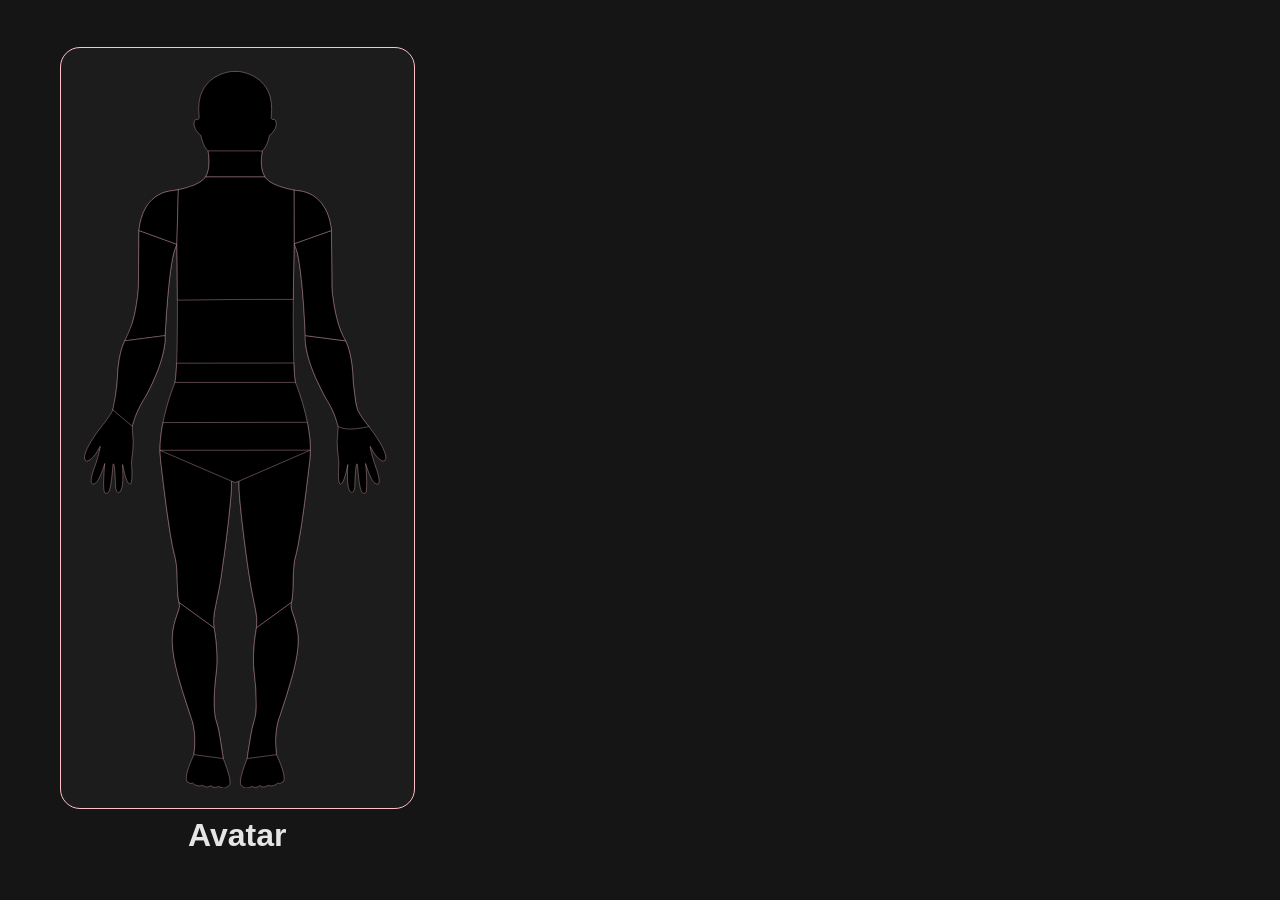
==== home.html @ f7e28643 "Initial commit: basic layout and avatar" ====
<!DOCTYPE html>
<html lang="en">
<head>
	<meta charset="UTF-8">
	<meta name="viewport" content="width=device-width, initial-scale=1.0">
	<title>Document</title>
	<script src="js/home.js" defer></script>
	<link rel="stylesheet" href="css/home.css">
</head>
<body>
<div id="avatar">
<?xml version="1.0" encoding="UTF-8" standalone="no"?>

<svg
   fill="#000000"
   version="1.1"
   id="Capa_1"
   viewBox="-1 -1 90 207.326"
   xml:space="preserve"
   xmlns="http://www.w3.org/2000/svg"
   xmlns:svg="http://www.w3.org/2000/svg"><defs
   id="defs2" />
<g
   id="g2" class="body-part"
   transform="translate(-59.767627)">
	<path
   d="m 104.265,117.959 c -0.304,3.58 2.126,22.529 3.38,29.959 0.597,3.52 2.234,9.255 1.645,12.3 -0.841,4.244 -1.084,9.736 -0.621,12.934 0.292,1.942 1.211,10.899 -0.104,14.175 -0.688,1.718 -1.949,10.522 -1.949,10.522 -3.285,8.294 -1.431,7.886 -1.431,7.886 1.017,1.248 2.759,0.098 2.759,0.098 1.327,0.846 2.246,-0.201 2.246,-0.201 1.139,0.943 2.467,-0.116 2.467,-0.116 1.431,0.743 2.758,-0.627 2.758,-0.627 0.822,0.414 1.023,-0.109 1.023,-0.109 2.466,-0.158 -1.376,-8.05 -1.376,-8.05 -0.92,-7.088 0.913,-11.033 0.913,-11.033 6.004,-17.805 6.309,-22.53 3.909,-29.24 -0.676,-1.937 -0.847,-2.704 -0.536,-3.545 0.719,-1.941 0.195,-9.748 1.072,-12.848 1.692,-5.979 3.361,-21.142 4.231,-28.217 1.169,-9.53 -4.141,-22.308 -4.141,-22.308 -1.163,-5.2 -0.36933,-39.948744 -0.36933,-39.948744 2.381,3.705 3.20133,26.466744 3.20133,26.466744 -0.378,6.859 5.541,17.342 5.541,17.342 2.844,4.332 3.921,8.442 3.921,8.747 0,1.248 -0.273,4.269 -0.273,4.269 l 0.109,2.631 c 0.049,0.67 0.426,2.977 0.365,4.092 -0.444,6.862 0.646,5.571 0.646,5.571 0.92,0 1.931,-5.522 1.931,-5.522 0,1.424 -0.348,5.687 0.42,7.295 0.919,1.918 1.595,-0.329 1.607,-0.78 0.243,-8.737 0.768,-6.448 0.768,-6.448 0.511,7.088 1.139,8.689 2.265,8.135 0.853,-0.407 0.073,-8.506 0.073,-8.506 1.461,4.811 2.569,5.577 2.569,5.577 2.411,1.693 0.92,-2.983 0.585,-3.909 -1.784,-4.92 -1.839,-6.625 -1.839,-6.625 2.229,4.421 3.909,4.257 3.909,4.257 2.174,-0.694 -1.9,-6.954 -4.287,-9.953 -1.218,-1.528 -2.789,-3.574 -3.245,-4.789 -0.743,-2.058 -1.304,-8.674 -1.304,-8.674 -0.225,-7.807 -2.155,-11.198 -2.155,-11.198 -3.3,-5.282 -3.921,-15.135 -3.921,-15.135 l -0.146,-16.635 c -1.157,-11.347 -9.518,-11.429 -9.518,-11.429 -8.451,-1.258 -9.627,-3.988 -9.627,-3.988 -1.79,-2.576 -0.767,-7.514 -0.767,-7.514 1.485,-1.208 2.058,-4.415 2.058,-4.415 2.466,-1.891 2.345,-4.658 1.206,-4.628 -0.914,0.024 -0.707,-0.733 -0.707,-0.733 C 115.068,0.636 104.01,0 104.01,0 h -1.688 c 0,0 -11.063,0.636 -9.523,13.089 0,0 0.207,0.758 -0.715,0.733 -1.136,-0.03 -1.242,2.737 1.215,4.628 0,0 0.572,3.206 2.058,4.415 0,0 1.023,4.938 -0.767,7.514 0,0 -1.172,2.73 -9.627,3.988 0,0 -8.375,0.082 -9.514,11.429 l -0.158,16.635 c 0,0 -0.609,9.853 -3.922,15.135 0,0 -1.921,3.392 -2.143,11.198 0,0 -0.563,6.616 -1.303,8.674 -0.451,1.209 -2.021,3.255 -3.249,4.789 -2.408,2.993 -6.455,9.24 -4.29,9.953 0,0 1.689,0.164 3.909,-4.257 0,0 -0.046,1.693 -1.827,6.625 -0.35,0.914 -1.839,5.59 0.573,3.909 0,0 1.117,-0.767 2.569,-5.577 0,0 -0.779,8.099 0.088,8.506 1.133,0.555 1.751,-1.047 2.262,-8.135 0,0 0.524,-2.289 0.767,6.448 0.012,0.451 0.673,2.698 1.596,0.78 0.779,-1.608 0.429,-5.864 0.429,-7.295 0,0 0.999,5.522 1.933,5.522 0,0 1.099,1.291 0.648,-5.571 -0.073,-1.121 0.32,-3.422 0.369,-4.092 l 0.106,-2.631 c 0,0 -0.274,-3.014 -0.274,-4.269 0,-0.311 1.078,-4.415 3.921,-8.747 0,0 5.913,-10.488 5.532,-17.342 0,0 1.011601,-22.579477 3.392601,-26.284477 0,0 0.596399,34.565477 -0.548601,39.766477 0,0 -5.319,12.778 -4.146,22.308 0.864,7.094 2.53,22.237 4.226,28.217 0.886,3.094 0.362,10.899 1.072,12.848 0.32,0.847 0.152,1.627 -0.536,3.545 -2.387,6.71 -2.083,11.436 3.921,29.24 0,0 1.848,3.945 0.914,11.033 0,0 -3.836,7.892 -1.379,8.05 0,0 0.192,0.523 1.023,0.109 0,0 1.327,1.37 2.761,0.627 0,0 1.328,1.06 2.463,0.116 0,0 0.91,1.047 2.237,0.201 0,0 1.742,1.175 2.777,-0.098 0,0 1.839,0.408 -1.435,-7.886 0,0 -1.254,-8.793 -1.945,-10.522 -1.318,-3.275 -0.387,-12.251 -0.106,-14.175 0.453,-3.216 0.21,-8.695 -0.618,-12.934 -0.606,-3.038 1.035,-8.774 1.641,-12.3 1.245,-7.423 3.685,-26.373 3.38,-29.959 l 1.008,0.354 c 0.722,0.002 1.178,-0.351 1.178,-0.351 z"
   id="path1" />
</g>
<g
   id="right-forearm" class="body-part"
   transform="translate(-59.767627)"><path

     d="M 123.342,76.056999 134.948,77.569 c 0,0 0.66853,1.589014 0.91888,2.412224 0.2865,0.942062 0.49012,1.909238 0.66339,2.878537 0.19966,1.116906 0.32849,2.246425 0.43205,3.3763 0.0771,0.841422 0.0722,1.688768 0.14068,2.53094 0.10971,1.349822 0.23517,2.699915 0.43256,4.039726 0.22909,1.555047 0.33326,3.157446 0.87144,4.634273 0.24278,0.666209 0.65659,1.259517 1.0441,1.853331 0.66838,1.024229 2.2009,2.935669 2.2009,2.935669 v 0 c 0,0 -6.48105,1.6758 -8.848,-0.084 0,0 -0.53363,-1.89998 -0.87845,-2.823289 -0.32066,-0.858611 -0.69281,-1.699121 -1.10408,-2.518201 -0.58612,-1.167302 -1.32683,-2.251374 -1.93847,-3.405509 -0.47337,-0.893226 -0.89793,-1.811507 -1.33867,-2.721275 -0.43958,-0.907365 -0.90248,-1.804424 -1.30228,-2.730002 -0.46971,-1.087426 -0.89737,-2.193771 -1.28632,-3.312629 -0.31954,-0.919187 -0.62458,-1.845696 -0.85924,-2.790125 -0.2959,-1.190896 -0.55548,-2.396429 -0.6892,-3.616227 -0.0789,-0.719929 -0.0653,-2.171744 -0.0653,-2.171744 z"
     id="path4" /></g><g
   id="right-bicep" class="body-part"
   transform="translate(-59.767627)"><path

     d="M 123.342,76.056999 134.948,77.569 c 0,0 -0.84567,-1.532147 -1.18767,-2.335912 -0.41079,-0.965428 -0.73177,-1.968241 -1.0325,-2.973411 -0.24358,-0.814174 -0.62381,-2.471999 -0.62381,-2.471999 v 0 c 0,0 -0.43182,-2.120985 -0.59322,-3.190654 -0.20844,-1.381377 -0.39692,-2.768714 -0.4838,-4.163024 -0.0511,-0.819456 -0.0144,-1.642027 -0.0216,-2.46304 -0.01,-1.124958 -0.0197,-2.249916 -0.0296,-3.374874 -0.007,-0.826528 -0.0145,-1.653057 -0.0218,-2.479585 -0.0122,-1.392213 -0.0245,-2.784426 -0.0367,-4.176639 C 130.90519,48.559575 130.881,45.799 130.881,45.799 l -10.74033,3.791256 c 0,0 0.61489,1.484465 0.835,2.255287 0.24595,0.861293 0.38099,1.750892 0.53837,2.632679 0.11866,0.664832 0.21422,1.333702 0.3058,2.002801 0.15251,1.114255 0.28361,2.231453 0.40568,3.349452 0.10635,0.97404 0.19725,1.949749 0.28461,2.925675 0.0878,0.980887 0.16613,1.962624 0.24075,2.944602 0.0665,0.87486 0.12663,1.750202 0.18439,2.625681 0.0483,0.732416 0.0932,1.465061 0.13567,2.197842 0.0492,0.848699 0.0958,1.697553 0.13776,2.54664 0.0491,0.995141 0.1333,2.986084 0.1333,2.986084 z"
     id="path5" /></g><g
   id="left-bicep" class="body-part"
   transform="translate(-59.767627)"><path

     d="M 86.377601,49.769522 75.449,45.796 c 0,0 -0.02627,2.765398 -0.0394,4.148097 -0.0132,1.389801 -0.0264,2.779601 -0.0396,4.169402 -0.01332,1.402108 -0.02663,2.804216 -0.03995,4.206324 -0.01302,1.370393 0.05372,2.743867 -0.03905,4.111178 -0.122312,1.802719 -0.365979,3.59846 -0.681144,5.377624 -0.266892,1.506653 -0.554193,3.018323 -1.02259,4.474976 C 73.002652,74.101674 71.368998,77.566 71.368998,77.566 L 82.985,76.054 c 0,0 0.229313,-4.204396 0.372052,-6.304812 0.09724,-1.430887 0.208694,-2.86084 0.329956,-4.289892 0.09545,-1.124882 0.197261,-2.249303 0.312966,-3.372282 0.125694,-1.219931 0.255242,-2.439733 0.41414,-3.655785 0.160813,-1.230713 0.325414,-2.461847 0.545606,-3.683334 0.173139,-0.960469 0.332643,-1.927834 0.609312,-2.863746 0.213933,-0.723689 0.808569,-2.114627 0.808569,-2.114627 z"
     id="path6" /></g><g
   id="left-forearm" class="body-part"
   transform="translate(-59.767627)"><path

     d="m 71.368999,77.566 11.616002,-1.512 c 0,0 0.02001,1.404611 -0.05729,2.100891 -0.152814,1.376527 -0.447864,2.737766 -0.800447,4.077118 -0.338814,1.287047 -0.790252,2.543405 -1.259594,3.788798 -0.46447,1.232465 -0.997189,2.438702 -1.538132,3.63957 -0.261074,0.579571 -0.539199,1.151467 -0.823669,1.71992 -0.339237,0.677893 -0.689663,1.350344 -1.052871,2.015702 -0.620618,1.136905 -1.389497,2.196204 -1.924029,3.376033 -0.423391,0.934516 -0.785163,1.593587 -1.178558,2.7027 -0.393395,1.109118 -0.818414,2.668268 -0.818414,2.668268 l -5.609001,-4.705 c 0,0 0.646863,-3.12273 0.87809,-4.699464 0.193327,-1.318294 0.31419,-2.646749 0.42491,-3.974535 0.08222,-0.985942 0.08568,-1.97769 0.177639,-2.962772 0.07913,-0.847647 0.187181,-1.693015 0.321639,-2.533662 0.09799,-0.612666 0.216272,-1.222389 0.353241,-1.827535 0.119231,-0.526778 0.242783,-1.053859 0.407532,-1.568222 0.25105,-0.783803 0.882952,-2.30581 0.882952,-2.30581 z"
     id="path7" /></g><g
   id="neck" class="body-part"
   transform="translate(-59.767627)"><path

     d="M 95.356999,22.865 110.969,22.868 c -0.18307,0.998738 -0.27978,1.979554 -0.29013,2.942448 -0.0225,1.340592 0.14362,3.121117 1.05713,4.571553 L 94.59,30.379 c 0,0 0.05693,-0.08294 0.140149,-0.21571 0.08322,-0.132773 0.192724,-0.315381 0.276097,-0.528545 0.09807,-0.250728 0.19171,-0.472889 0.267017,-0.723072 0.07531,-0.250184 0.132276,-0.52839 0.193809,-0.804499 0.05484,-0.24609 0.08385,-0.518489 0.120726,-0.85486 0.03688,-0.33637 0.05284,-0.736436 0.05906,-1.095231 0.0098,-0.566564 -0.01839,-1.394974 -0.108157,-2.076561 C 95.448277,23.393936 95.37612,22.854974 95.356999,22.865 Z"
     id="path8" /></g><g
   id="left-thigh" class="body-part"
   transform="translate(-59.767627)"><path

     d="m 102.079,117.956 -20.564495,-8.87014 0.168496,2.75814 0.856316,7.13709 0.887583,6.96715 1.045106,7.09202 c 0.372946,2.42081 0.851944,4.76106 1.436995,7.02074 0.41129,1.92933 0.589956,4.07066 0.535999,6.424 0.05799,1.12088 0.09584,2.16642 0.151832,3.21809 0.05087,0.95541 0.144909,2.0194 0.384167,3.20591 l 10.077,7.306 c -0.197588,-1.88987 -0.104184,-3.71754 0.280208,-5.48301 l 1.00426,-4.97677 c 0.35848,-1.51221 0.644289,-3.38452 0.915863,-5.407 l 0.734738,-5.1843 0.676612,-5.20103 0.62427,-5.27287 0.54549,-5.40799 c 0.17877,-1.6642 0.25863,-3.43954 0.23956,-5.32603 z"
     id="path9" /></g><g
   id="right-thigh" class="body-part"
   transform="translate(-59.767627)"><path

     d="m 104.265,117.959 20.55392,-8.91808 c -0.0517,1.84414 -0.22389,3.74144 -0.51661,5.69191 l -0.64297,5.31156 -0.70031,5.46737 -0.78176,5.49356 -0.94381,5.47187 c -0.21506,0.97868 -0.44126,2.18911 -0.67381,3.07258 -0.214,0.81302 -0.35657,1.28978 -0.46037,2.29024 l -0.20067,2.8033 -0.0844,2.68116 c 0.0144,0.92032 -0.0169,1.84142 -0.0946,2.77268 -0.0388,0.46562 -0.0429,0.94835 -0.10482,1.41788 -0.0619,0.46953 -0.18182,0.92588 -0.26674,1.39697 l -10.058,7.306 c 0.19168,-1.87473 0.0926,-3.71436 -0.29727,-5.51891 l -1.06079,-5.26453 -0.86833,-5.21574 -0.72067,-5.08725 -0.66939,-5.14903 -0.64947,-5.50734 -0.52503,-5.24711 c -0.17668,-1.66289 -0.25469,-3.41925 -0.23405,-5.26909 z"
     id="path10" /></g><g
   id="left-calf" class="body-part"
   transform="translate(-59.767627)"><path

     d="m 86.980999,152.909 10.077,7.306 c 0.210361,1.09559 0.377171,2.18802 0.500431,3.27727 0.127093,1.11973 0.217079,2.18527 0.269958,3.1966 0.06245,1.18022 0.08483,2.27655 0.06711,3.289 -0.01105,1.0723 -0.08422,2.12934 -0.2195,3.17113 -0.269444,2.09133 -0.44576,4.13485 -0.528946,6.13054 -0.119094,2.04729 -0.06199,4.09526 0.171305,6.14392 0.154318,0.85996 0.193326,1.02963 0.354767,1.60211 0.154007,0.54611 0.35606,1.13948 0.477457,1.61073 0.271368,1.05343 0.447114,2.11107 0.616819,3.15118 L 99.726999,197.846 91.28,196.727 c 0.244359,-1.72972 0.315616,-3.56977 0.213772,-5.52014 -0.07779,-1.84225 -0.453711,-3.67987 -1.127771,-5.51286 l -2.325255,-7.17351 c -0.718159,-2.40771 -1.476268,-4.83316 -1.968379,-7.16431 -0.365414,-1.52008 -0.652737,-3.13832 -0.861968,-4.85472 -0.06843,-0.8772 -0.156202,-1.79297 -0.157363,-2.6522 -0.0012,-0.85924 0.08429,-1.66196 0.154063,-2.50549 0.183851,-1.38476 0.516222,-2.78189 0.997113,-4.19138 0.244041,-0.69269 0.574876,-1.68778 0.76891,-2.32824 0.194509,-0.64204 0.264731,-0.91909 0.0079,-1.91515 z"
     id="path11" /></g><g
   id="right-calf" class="body-part"
   transform="translate(-59.767627)"><path

     d="m 106.616,197.849 8.446,-1.119 c -0.25982,-2.0782 -0.32521,-3.97695 -0.19615,-5.69624 0.15713,-2.12231 0.52685,-3.90123 1.10915,-5.33676 l 1.92337,-5.88017 1.77098,-6.04777 c 0.56431,-2.12599 0.97757,-4.00838 1.23977,-5.64716 0.32992,-1.97138 0.44087,-3.84626 0.33287,-5.62463 -0.0827,-0.76347 -0.1035,-1.07812 -0.35274,-2.31788 -0.15267,-0.75936 -0.35054,-1.60671 -0.59425,-2.47476 -0.411,-1.24763 -0.78702,-2.14015 -0.94485,-2.93892 -0.15783,-0.79877 -0.15171,-0.99716 -0.002,-1.85371 l -10.058,7.306 -0.55907,3.74011 -0.27979,4.21663 0.0148,2.60074 0.20305,2.37652 0.46038,4.75737 0.11271,4.68642 c 0.0263,1.53341 -0.19938,3.11048 -0.67709,4.73121 -0.34017,1.10103 -0.63294,2.38717 -0.87832,3.85842 l -0.5858,3.47364 z"
     id="path12" /></g><g
   id="left-shoulder" class="body-part"
   transform="translate(-59.767627)"><path

     d="m 75.449,45.796 10.928601,3.973522 0.420725,-15.719163 -2.729131,0.418369 c -1.130214,0.251849 -1.933507,0.513085 -2.40988,0.783707 -0.953465,0.469072 -1.77363,1.037279 -2.460496,1.704619 -0.536389,0.481051 -1.105722,1.19478 -1.707999,2.141187 l -0.757088,1.466521 -0.634018,1.765658 -0.413867,1.770614 z"
     id="path13" /></g><g
   id="right-shoulder" class="body-part"
   transform="translate(-59.767627)"><path

     d="m 120.10176,34.162213 0.0389,15.428043 L 130.881,45.799 c -0.0731,-0.743161 -0.19102,-1.499293 -0.35365,-2.268395 -0.14004,-0.676868 -0.34534,-1.39582 -0.61589,-2.156859 -0.17734,-0.512857 -0.4444,-1.1084 -0.80119,-1.786629 -0.45794,-0.802678 -0.85941,-1.398091 -1.20441,-1.786239 -0.35459,-0.426835 -0.73879,-0.818648 -1.15258,-1.175437 -0.48491,-0.408351 -0.93169,-0.730581 -1.34034,-0.966686 -0.41204,-0.243725 -0.81698,-0.447675 -1.21482,-0.611852 -0.44925,-0.187612 -0.91068,-0.339842 -1.38429,-0.456696 -0.40263,-0.09932 -0.79739,-0.167265 -1.18429,-0.203833 -0.52633,-0.05259 -1.03558,-0.127314 -1.52778,-0.224161 z"
     id="path14" /></g><g
   id="chest" class="body-part"
   transform="translate(-59.767627)"><path

     d="m 86.798326,34.050359 2.044614,-0.47756 2.564061,-0.879196 1.560783,-0.805244 c 0.828889,-0.530885 1.369628,-1.034005 1.622216,-1.50936 l 17.146,0.003 c 0.46555,0.668928 1.01882,1.179538 1.65981,1.531827 0.82729,0.478562 1.53081,0.818818 2.11057,1.020765 0.73108,0.281035 1.54631,0.535816 2.44567,0.764344 0.64465,0.164665 1.36122,0.31909 2.14971,0.463276 l 0.0389,15.428042 c -0.0198,0.918665 -0.0805,4.05803 -0.14695,8.107777 -0.066,4.027812 -0.0911,7.932602 -0.0911,7.932602 l -16.74023,0.02191 -16.632724,0.20153 c -0.0071,-1.989915 -0.04638,-6.332213 -0.06507,-9.544516 -0.01869,-3.212303 -0.08698,-6.117716 -0.08698,-6.540024 z"
     id="path20" /></g><g
   id="hip" class="body-part"
   transform="translate(-59.767627)"><path

     d="m 81.514505,109.08586 43.304415,-0.0449 c 10e-4,-0.68308 -0.0181,-1.34243 -0.0576,-1.97805 -0.0356,-0.60851 -0.0936,-1.27114 -0.17415,-1.98789 -0.0754,-0.70151 -0.17821,-1.40968 -0.30829,-2.1245 -0.0868,-0.61995 -0.19978,-1.26451 -0.33888,-1.93366 l -41.563456,0.0829 c -0.559497,2.68708 -0.846844,5.34911 -0.862039,7.9861 z"
     id="path21" /></g><g
   id="waist" class="body-part"
   transform="translate(-59.767627)"><path

     d="M 120.51,89.539 85.829,89.536 c 0.161671,-0.905781 0.242918,-1.831273 0.321648,-2.751235 0.07912,-0.92456 0.151257,-2.779705 0.151257,-2.779705 l 33.743185,-0.05617 c 0.0172,0.930663 0.0914,1.859993 0.14201,2.793522 0.0464,0.855253 0.13509,1.740889 0.3229,2.796588 z"
     id="path22" /></g></svg>

      <h1>Avatar</h1>
     </div>
</body>
</html>
---- css/home.css ----
body {
  display: flex;
  justify-content: flex-start;
  align-items: center;
  height: 100vh;

  margin: 0;
  
  
  background-color: rgb(21, 21, 21);
}

body {
  font-family: 'Inter', system-ui, sans-serif;
}

h1, h2 {
  font-family: 'Poppins', sans-serif;
}

.body-part path {
  stroke: pink;
  stroke-width: 0.1px;
  transition: fill 100ms ease;   
}

#left-bicep path:hover {
  fill: #1a1a1a ;
}

#right-bicep path:hover {
  fill: #1a1a1a ;
}

#left-thigh path:hover {
  fill: #1a1a1a ;
}

#right-thigh path:hover {
  fill: #1a1a1a ;
}

#chest path:hover {
  fill: #1a1a1a ;
}

#hip path:hover {
  fill: #1a1a1a ;
}

#waist path:hover {
  fill: #1a1a1a ;
}

#neck path:hover {
  fill: #1a1a1a ;
}

#left-forearm path:hover {
  fill: #1a1a1a ;
}

#right-forearm path:hover {
  fill: #1a1a1a ;
}

#left-calf path:hover {
  fill: #1a1a1a ;
}

#right-calf path:hover {
  fill: #1a1a1a ;
}

#left-shoulder path:hover {
  fill: #1a1a1a ;
}

#right-shoulder path:hover {
  
  fill: #1a1a1a ;
}

#avatar {
  padding-left: 60px;
  gap: 8px;

  display: flex;
  justify-content: center;
  align-items: center;
  flex-direction: column;
  height: 100vh;
}

#avatar svg {
  height: 80vh;
  display: block;

  width: auto;
  padding: 20px;
  border: 1px groove pink;
  background-color: rgb(28,28,28);
  border-radius: 20px;
}

#avatar h1 {
  padding: 0;
  border:0;
  margin: 0;

  color: rgb(229,229,229);
}
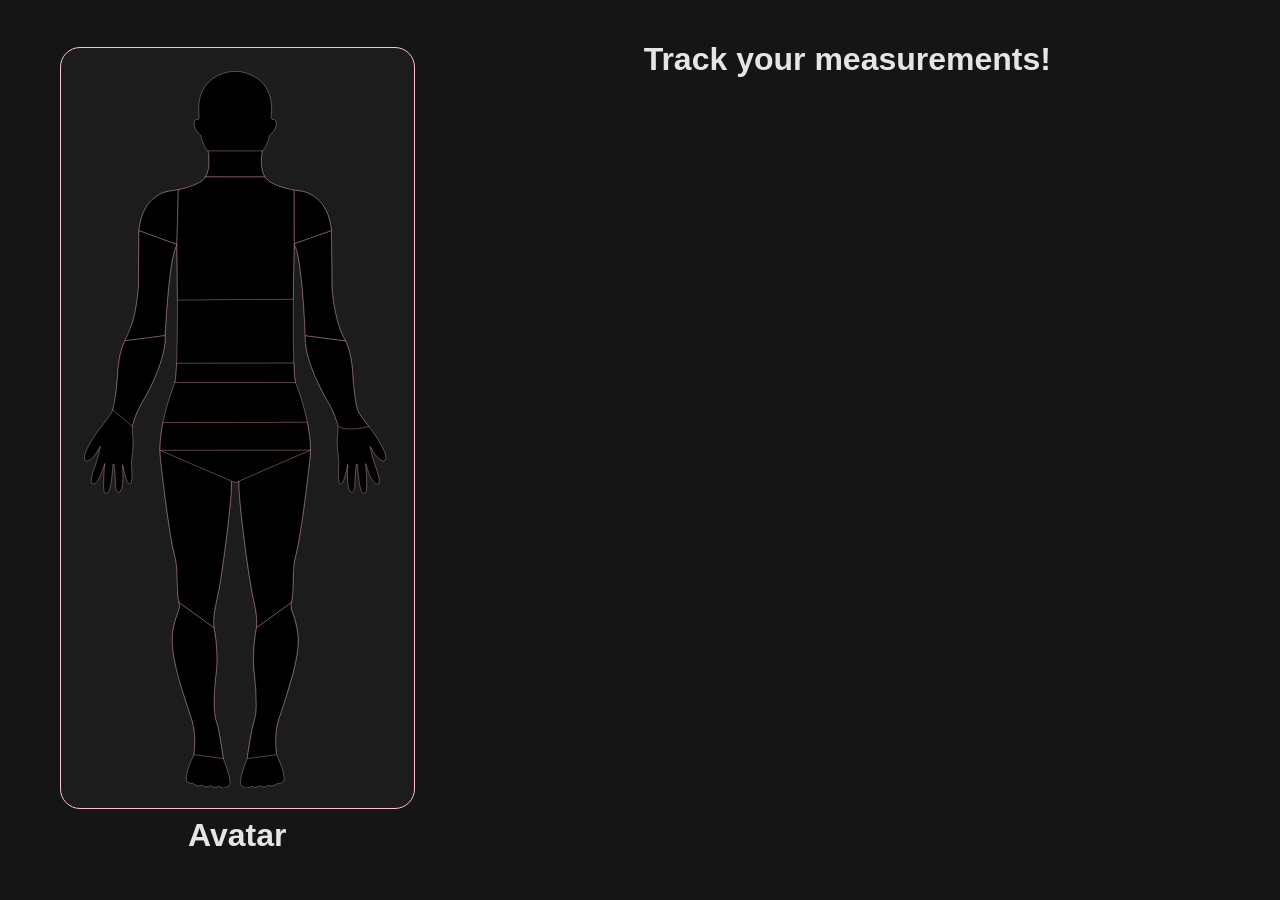
==== commit a028704f: "feat: add show body part name on hover with fade animation" ====
--- a/home.html
+++ b/home.html
@@ -21,79 +21,79 @@
    xmlns:svg="http://www.w3.org/2000/svg"><defs
    id="defs2" />
 <g
-   id="g2" class="body-part"
+   id="g2"
    transform="translate(-59.767627)">
 	<path
    d="m 104.265,117.959 c -0.304,3.58 2.126,22.529 3.38,29.959 0.597,3.52 2.234,9.255 1.645,12.3 -0.841,4.244 -1.084,9.736 -0.621,12.934 0.292,1.942 1.211,10.899 -0.104,14.175 -0.688,1.718 -1.949,10.522 -1.949,10.522 -3.285,8.294 -1.431,7.886 -1.431,7.886 1.017,1.248 2.759,0.098 2.759,0.098 1.327,0.846 2.246,-0.201 2.246,-0.201 1.139,0.943 2.467,-0.116 2.467,-0.116 1.431,0.743 2.758,-0.627 2.758,-0.627 0.822,0.414 1.023,-0.109 1.023,-0.109 2.466,-0.158 -1.376,-8.05 -1.376,-8.05 -0.92,-7.088 0.913,-11.033 0.913,-11.033 6.004,-17.805 6.309,-22.53 3.909,-29.24 -0.676,-1.937 -0.847,-2.704 -0.536,-3.545 0.719,-1.941 0.195,-9.748 1.072,-12.848 1.692,-5.979 3.361,-21.142 4.231,-28.217 1.169,-9.53 -4.141,-22.308 -4.141,-22.308 -1.163,-5.2 -0.36933,-39.948744 -0.36933,-39.948744 2.381,3.705 3.20133,26.466744 3.20133,26.466744 -0.378,6.859 5.541,17.342 5.541,17.342 2.844,4.332 3.921,8.442 3.921,8.747 0,1.248 -0.273,4.269 -0.273,4.269 l 0.109,2.631 c 0.049,0.67 0.426,2.977 0.365,4.092 -0.444,6.862 0.646,5.571 0.646,5.571 0.92,0 1.931,-5.522 1.931,-5.522 0,1.424 -0.348,5.687 0.42,7.295 0.919,1.918 1.595,-0.329 1.607,-0.78 0.243,-8.737 0.768,-6.448 0.768,-6.448 0.511,7.088 1.139,8.689 2.265,8.135 0.853,-0.407 0.073,-8.506 0.073,-8.506 1.461,4.811 2.569,5.577 2.569,5.577 2.411,1.693 0.92,-2.983 0.585,-3.909 -1.784,-4.92 -1.839,-6.625 -1.839,-6.625 2.229,4.421 3.909,4.257 3.909,4.257 2.174,-0.694 -1.9,-6.954 -4.287,-9.953 -1.218,-1.528 -2.789,-3.574 -3.245,-4.789 -0.743,-2.058 -1.304,-8.674 -1.304,-8.674 -0.225,-7.807 -2.155,-11.198 -2.155,-11.198 -3.3,-5.282 -3.921,-15.135 -3.921,-15.135 l -0.146,-16.635 c -1.157,-11.347 -9.518,-11.429 -9.518,-11.429 -8.451,-1.258 -9.627,-3.988 -9.627,-3.988 -1.79,-2.576 -0.767,-7.514 -0.767,-7.514 1.485,-1.208 2.058,-4.415 2.058,-4.415 2.466,-1.891 2.345,-4.658 1.206,-4.628 -0.914,0.024 -0.707,-0.733 -0.707,-0.733 C 115.068,0.636 104.01,0 104.01,0 h -1.688 c 0,0 -11.063,0.636 -9.523,13.089 0,0 0.207,0.758 -0.715,0.733 -1.136,-0.03 -1.242,2.737 1.215,4.628 0,0 0.572,3.206 2.058,4.415 0,0 1.023,4.938 -0.767,7.514 0,0 -1.172,2.73 -9.627,3.988 0,0 -8.375,0.082 -9.514,11.429 l -0.158,16.635 c 0,0 -0.609,9.853 -3.922,15.135 0,0 -1.921,3.392 -2.143,11.198 0,0 -0.563,6.616 -1.303,8.674 -0.451,1.209 -2.021,3.255 -3.249,4.789 -2.408,2.993 -6.455,9.24 -4.29,9.953 0,0 1.689,0.164 3.909,-4.257 0,0 -0.046,1.693 -1.827,6.625 -0.35,0.914 -1.839,5.59 0.573,3.909 0,0 1.117,-0.767 2.569,-5.577 0,0 -0.779,8.099 0.088,8.506 1.133,0.555 1.751,-1.047 2.262,-8.135 0,0 0.524,-2.289 0.767,6.448 0.012,0.451 0.673,2.698 1.596,0.78 0.779,-1.608 0.429,-5.864 0.429,-7.295 0,0 0.999,5.522 1.933,5.522 0,0 1.099,1.291 0.648,-5.571 -0.073,-1.121 0.32,-3.422 0.369,-4.092 l 0.106,-2.631 c 0,0 -0.274,-3.014 -0.274,-4.269 0,-0.311 1.078,-4.415 3.921,-8.747 0,0 5.913,-10.488 5.532,-17.342 0,0 1.011601,-22.579477 3.392601,-26.284477 0,0 0.596399,34.565477 -0.548601,39.766477 0,0 -5.319,12.778 -4.146,22.308 0.864,7.094 2.53,22.237 4.226,28.217 0.886,3.094 0.362,10.899 1.072,12.848 0.32,0.847 0.152,1.627 -0.536,3.545 -2.387,6.71 -2.083,11.436 3.921,29.24 0,0 1.848,3.945 0.914,11.033 0,0 -3.836,7.892 -1.379,8.05 0,0 0.192,0.523 1.023,0.109 0,0 1.327,1.37 2.761,0.627 0,0 1.328,1.06 2.463,0.116 0,0 0.91,1.047 2.237,0.201 0,0 1.742,1.175 2.777,-0.098 0,0 1.839,0.408 -1.435,-7.886 0,0 -1.254,-8.793 -1.945,-10.522 -1.318,-3.275 -0.387,-12.251 -0.106,-14.175 0.453,-3.216 0.21,-8.695 -0.618,-12.934 -0.606,-3.038 1.035,-8.774 1.641,-12.3 1.245,-7.423 3.685,-26.373 3.38,-29.959 l 1.008,0.354 c 0.722,0.002 1.178,-0.351 1.178,-0.351 z"
    id="path1" />
 </g>
 <g
-   id="right-forearm" class="body-part"
+   id="right-forearm" class="body-part" data-partName="Right Forearm"
    transform="translate(-59.767627)"><path
 
      d="M 123.342,76.056999 134.948,77.569 c 0,0 0.66853,1.589014 0.91888,2.412224 0.2865,0.942062 0.49012,1.909238 0.66339,2.878537 0.19966,1.116906 0.32849,2.246425 0.43205,3.3763 0.0771,0.841422 0.0722,1.688768 0.14068,2.53094 0.10971,1.349822 0.23517,2.699915 0.43256,4.039726 0.22909,1.555047 0.33326,3.157446 0.87144,4.634273 0.24278,0.666209 0.65659,1.259517 1.0441,1.853331 0.66838,1.024229 2.2009,2.935669 2.2009,2.935669 v 0 c 0,0 -6.48105,1.6758 -8.848,-0.084 0,0 -0.53363,-1.89998 -0.87845,-2.823289 -0.32066,-0.858611 -0.69281,-1.699121 -1.10408,-2.518201 -0.58612,-1.167302 -1.32683,-2.251374 -1.93847,-3.405509 -0.47337,-0.893226 -0.89793,-1.811507 -1.33867,-2.721275 -0.43958,-0.907365 -0.90248,-1.804424 -1.30228,-2.730002 -0.46971,-1.087426 -0.89737,-2.193771 -1.28632,-3.312629 -0.31954,-0.919187 -0.62458,-1.845696 -0.85924,-2.790125 -0.2959,-1.190896 -0.55548,-2.396429 -0.6892,-3.616227 -0.0789,-0.719929 -0.0653,-2.171744 -0.0653,-2.171744 z"
      id="path4" /></g><g
-   id="right-bicep" class="body-part"
+   id="right-bicep" class="body-part" data-partName="Right Bicep"
    transform="translate(-59.767627)"><path
 
      d="M 123.342,76.056999 134.948,77.569 c 0,0 -0.84567,-1.532147 -1.18767,-2.335912 -0.41079,-0.965428 -0.73177,-1.968241 -1.0325,-2.973411 -0.24358,-0.814174 -0.62381,-2.471999 -0.62381,-2.471999 v 0 c 0,0 -0.43182,-2.120985 -0.59322,-3.190654 -0.20844,-1.381377 -0.39692,-2.768714 -0.4838,-4.163024 -0.0511,-0.819456 -0.0144,-1.642027 -0.0216,-2.46304 -0.01,-1.124958 -0.0197,-2.249916 -0.0296,-3.374874 -0.007,-0.826528 -0.0145,-1.653057 -0.0218,-2.479585 -0.0122,-1.392213 -0.0245,-2.784426 -0.0367,-4.176639 C 130.90519,48.559575 130.881,45.799 130.881,45.799 l -10.74033,3.791256 c 0,0 0.61489,1.484465 0.835,2.255287 0.24595,0.861293 0.38099,1.750892 0.53837,2.632679 0.11866,0.664832 0.21422,1.333702 0.3058,2.002801 0.15251,1.114255 0.28361,2.231453 0.40568,3.349452 0.10635,0.97404 0.19725,1.949749 0.28461,2.925675 0.0878,0.980887 0.16613,1.962624 0.24075,2.944602 0.0665,0.87486 0.12663,1.750202 0.18439,2.625681 0.0483,0.732416 0.0932,1.465061 0.13567,2.197842 0.0492,0.848699 0.0958,1.697553 0.13776,2.54664 0.0491,0.995141 0.1333,2.986084 0.1333,2.986084 z"
      id="path5" /></g><g
-   id="left-bicep" class="body-part"
+   id="left-bicep" class="body-part" data-partName="Left Bicep"
    transform="translate(-59.767627)"><path
 
      d="M 86.377601,49.769522 75.449,45.796 c 0,0 -0.02627,2.765398 -0.0394,4.148097 -0.0132,1.389801 -0.0264,2.779601 -0.0396,4.169402 -0.01332,1.402108 -0.02663,2.804216 -0.03995,4.206324 -0.01302,1.370393 0.05372,2.743867 -0.03905,4.111178 -0.122312,1.802719 -0.365979,3.59846 -0.681144,5.377624 -0.266892,1.506653 -0.554193,3.018323 -1.02259,4.474976 C 73.002652,74.101674 71.368998,77.566 71.368998,77.566 L 82.985,76.054 c 0,0 0.229313,-4.204396 0.372052,-6.304812 0.09724,-1.430887 0.208694,-2.86084 0.329956,-4.289892 0.09545,-1.124882 0.197261,-2.249303 0.312966,-3.372282 0.125694,-1.219931 0.255242,-2.439733 0.41414,-3.655785 0.160813,-1.230713 0.325414,-2.461847 0.545606,-3.683334 0.173139,-0.960469 0.332643,-1.927834 0.609312,-2.863746 0.213933,-0.723689 0.808569,-2.114627 0.808569,-2.114627 z"
      id="path6" /></g><g
-   id="left-forearm" class="body-part"
+   id="left-forearm" class="body-part" data-partName="Left Forearm"
    transform="translate(-59.767627)"><path
 
      d="m 71.368999,77.566 11.616002,-1.512 c 0,0 0.02001,1.404611 -0.05729,2.100891 -0.152814,1.376527 -0.447864,2.737766 -0.800447,4.077118 -0.338814,1.287047 -0.790252,2.543405 -1.259594,3.788798 -0.46447,1.232465 -0.997189,2.438702 -1.538132,3.63957 -0.261074,0.579571 -0.539199,1.151467 -0.823669,1.71992 -0.339237,0.677893 -0.689663,1.350344 -1.052871,2.015702 -0.620618,1.136905 -1.389497,2.196204 -1.924029,3.376033 -0.423391,0.934516 -0.785163,1.593587 -1.178558,2.7027 -0.393395,1.109118 -0.818414,2.668268 -0.818414,2.668268 l -5.609001,-4.705 c 0,0 0.646863,-3.12273 0.87809,-4.699464 0.193327,-1.318294 0.31419,-2.646749 0.42491,-3.974535 0.08222,-0.985942 0.08568,-1.97769 0.177639,-2.962772 0.07913,-0.847647 0.187181,-1.693015 0.321639,-2.533662 0.09799,-0.612666 0.216272,-1.222389 0.353241,-1.827535 0.119231,-0.526778 0.242783,-1.053859 0.407532,-1.568222 0.25105,-0.783803 0.882952,-2.30581 0.882952,-2.30581 z"
      id="path7" /></g><g
-   id="neck" class="body-part"
+   id="neck" class="body-part" data-partName="Neck"
    transform="translate(-59.767627)"><path
 
      d="M 95.356999,22.865 110.969,22.868 c -0.18307,0.998738 -0.27978,1.979554 -0.29013,2.942448 -0.0225,1.340592 0.14362,3.121117 1.05713,4.571553 L 94.59,30.379 c 0,0 0.05693,-0.08294 0.140149,-0.21571 0.08322,-0.132773 0.192724,-0.315381 0.276097,-0.528545 0.09807,-0.250728 0.19171,-0.472889 0.267017,-0.723072 0.07531,-0.250184 0.132276,-0.52839 0.193809,-0.804499 0.05484,-0.24609 0.08385,-0.518489 0.120726,-0.85486 0.03688,-0.33637 0.05284,-0.736436 0.05906,-1.095231 0.0098,-0.566564 -0.01839,-1.394974 -0.108157,-2.076561 C 95.448277,23.393936 95.37612,22.854974 95.356999,22.865 Z"
      id="path8" /></g><g
-   id="left-thigh" class="body-part"
+   id="left-thigh" class="body-part" data-partName="Left Thigh"
    transform="translate(-59.767627)"><path
 
      d="m 102.079,117.956 -20.564495,-8.87014 0.168496,2.75814 0.856316,7.13709 0.887583,6.96715 1.045106,7.09202 c 0.372946,2.42081 0.851944,4.76106 1.436995,7.02074 0.41129,1.92933 0.589956,4.07066 0.535999,6.424 0.05799,1.12088 0.09584,2.16642 0.151832,3.21809 0.05087,0.95541 0.144909,2.0194 0.384167,3.20591 l 10.077,7.306 c -0.197588,-1.88987 -0.104184,-3.71754 0.280208,-5.48301 l 1.00426,-4.97677 c 0.35848,-1.51221 0.644289,-3.38452 0.915863,-5.407 l 0.734738,-5.1843 0.676612,-5.20103 0.62427,-5.27287 0.54549,-5.40799 c 0.17877,-1.6642 0.25863,-3.43954 0.23956,-5.32603 z"
      id="path9" /></g><g
-   id="right-thigh" class="body-part"
+   id="right-thigh" class="body-part" data-partName="Right Thigh"
    transform="translate(-59.767627)"><path
 
      d="m 104.265,117.959 20.55392,-8.91808 c -0.0517,1.84414 -0.22389,3.74144 -0.51661,5.69191 l -0.64297,5.31156 -0.70031,5.46737 -0.78176,5.49356 -0.94381,5.47187 c -0.21506,0.97868 -0.44126,2.18911 -0.67381,3.07258 -0.214,0.81302 -0.35657,1.28978 -0.46037,2.29024 l -0.20067,2.8033 -0.0844,2.68116 c 0.0144,0.92032 -0.0169,1.84142 -0.0946,2.77268 -0.0388,0.46562 -0.0429,0.94835 -0.10482,1.41788 -0.0619,0.46953 -0.18182,0.92588 -0.26674,1.39697 l -10.058,7.306 c 0.19168,-1.87473 0.0926,-3.71436 -0.29727,-5.51891 l -1.06079,-5.26453 -0.86833,-5.21574 -0.72067,-5.08725 -0.66939,-5.14903 -0.64947,-5.50734 -0.52503,-5.24711 c -0.17668,-1.66289 -0.25469,-3.41925 -0.23405,-5.26909 z"
      id="path10" /></g><g
-   id="left-calf" class="body-part"
+   id="left-calf" class="body-part" data-partName="Left Calf"
    transform="translate(-59.767627)"><path
 
      d="m 86.980999,152.909 10.077,7.306 c 0.210361,1.09559 0.377171,2.18802 0.500431,3.27727 0.127093,1.11973 0.217079,2.18527 0.269958,3.1966 0.06245,1.18022 0.08483,2.27655 0.06711,3.289 -0.01105,1.0723 -0.08422,2.12934 -0.2195,3.17113 -0.269444,2.09133 -0.44576,4.13485 -0.528946,6.13054 -0.119094,2.04729 -0.06199,4.09526 0.171305,6.14392 0.154318,0.85996 0.193326,1.02963 0.354767,1.60211 0.154007,0.54611 0.35606,1.13948 0.477457,1.61073 0.271368,1.05343 0.447114,2.11107 0.616819,3.15118 L 99.726999,197.846 91.28,196.727 c 0.244359,-1.72972 0.315616,-3.56977 0.213772,-5.52014 -0.07779,-1.84225 -0.453711,-3.67987 -1.127771,-5.51286 l -2.325255,-7.17351 c -0.718159,-2.40771 -1.476268,-4.83316 -1.968379,-7.16431 -0.365414,-1.52008 -0.652737,-3.13832 -0.861968,-4.85472 -0.06843,-0.8772 -0.156202,-1.79297 -0.157363,-2.6522 -0.0012,-0.85924 0.08429,-1.66196 0.154063,-2.50549 0.183851,-1.38476 0.516222,-2.78189 0.997113,-4.19138 0.244041,-0.69269 0.574876,-1.68778 0.76891,-2.32824 0.194509,-0.64204 0.264731,-0.91909 0.0079,-1.91515 z"
      id="path11" /></g><g
-   id="right-calf" class="body-part"
+   id="right-calf" class="body-part" data-partName="Right Calf"
    transform="translate(-59.767627)"><path
 
      d="m 106.616,197.849 8.446,-1.119 c -0.25982,-2.0782 -0.32521,-3.97695 -0.19615,-5.69624 0.15713,-2.12231 0.52685,-3.90123 1.10915,-5.33676 l 1.92337,-5.88017 1.77098,-6.04777 c 0.56431,-2.12599 0.97757,-4.00838 1.23977,-5.64716 0.32992,-1.97138 0.44087,-3.84626 0.33287,-5.62463 -0.0827,-0.76347 -0.1035,-1.07812 -0.35274,-2.31788 -0.15267,-0.75936 -0.35054,-1.60671 -0.59425,-2.47476 -0.411,-1.24763 -0.78702,-2.14015 -0.94485,-2.93892 -0.15783,-0.79877 -0.15171,-0.99716 -0.002,-1.85371 l -10.058,7.306 -0.55907,3.74011 -0.27979,4.21663 0.0148,2.60074 0.20305,2.37652 0.46038,4.75737 0.11271,4.68642 c 0.0263,1.53341 -0.19938,3.11048 -0.67709,4.73121 -0.34017,1.10103 -0.63294,2.38717 -0.87832,3.85842 l -0.5858,3.47364 z"
      id="path12" /></g><g
-   id="left-shoulder" class="body-part"
+   id="left-shoulder" class="body-part" data-partName="Left Shoulder"
    transform="translate(-59.767627)"><path
 
      d="m 75.449,45.796 10.928601,3.973522 0.420725,-15.719163 -2.729131,0.418369 c -1.130214,0.251849 -1.933507,0.513085 -2.40988,0.783707 -0.953465,0.469072 -1.77363,1.037279 -2.460496,1.704619 -0.536389,0.481051 -1.105722,1.19478 -1.707999,2.141187 l -0.757088,1.466521 -0.634018,1.765658 -0.413867,1.770614 z"
      id="path13" /></g><g
-   id="right-shoulder" class="body-part"
+   id="right-shoulder" class="body-part" data-partName="Right Shoulder"
    transform="translate(-59.767627)"><path
 
      d="m 120.10176,34.162213 0.0389,15.428043 L 130.881,45.799 c -0.0731,-0.743161 -0.19102,-1.499293 -0.35365,-2.268395 -0.14004,-0.676868 -0.34534,-1.39582 -0.61589,-2.156859 -0.17734,-0.512857 -0.4444,-1.1084 -0.80119,-1.786629 -0.45794,-0.802678 -0.85941,-1.398091 -1.20441,-1.786239 -0.35459,-0.426835 -0.73879,-0.818648 -1.15258,-1.175437 -0.48491,-0.408351 -0.93169,-0.730581 -1.34034,-0.966686 -0.41204,-0.243725 -0.81698,-0.447675 -1.21482,-0.611852 -0.44925,-0.187612 -0.91068,-0.339842 -1.38429,-0.456696 -0.40263,-0.09932 -0.79739,-0.167265 -1.18429,-0.203833 -0.52633,-0.05259 -1.03558,-0.127314 -1.52778,-0.224161 z"
      id="path14" /></g><g
-   id="chest" class="body-part"
+   id="chest" class="body-part" data-partName="Chest"
    transform="translate(-59.767627)"><path
 
      d="m 86.798326,34.050359 2.044614,-0.47756 2.564061,-0.879196 1.560783,-0.805244 c 0.828889,-0.530885 1.369628,-1.034005 1.622216,-1.50936 l 17.146,0.003 c 0.46555,0.668928 1.01882,1.179538 1.65981,1.531827 0.82729,0.478562 1.53081,0.818818 2.11057,1.020765 0.73108,0.281035 1.54631,0.535816 2.44567,0.764344 0.64465,0.164665 1.36122,0.31909 2.14971,0.463276 l 0.0389,15.428042 c -0.0198,0.918665 -0.0805,4.05803 -0.14695,8.107777 -0.066,4.027812 -0.0911,7.932602 -0.0911,7.932602 l -16.74023,0.02191 -16.632724,0.20153 c -0.0071,-1.989915 -0.04638,-6.332213 -0.06507,-9.544516 -0.01869,-3.212303 -0.08698,-6.117716 -0.08698,-6.540024 z"
      id="path20" /></g><g
-   id="hip" class="body-part"
+   id="hip" class="body-part" data-partName="Hip"
    transform="translate(-59.767627)"><path
 
      d="m 81.514505,109.08586 43.304415,-0.0449 c 10e-4,-0.68308 -0.0181,-1.34243 -0.0576,-1.97805 -0.0356,-0.60851 -0.0936,-1.27114 -0.17415,-1.98789 -0.0754,-0.70151 -0.17821,-1.40968 -0.30829,-2.1245 -0.0868,-0.61995 -0.19978,-1.26451 -0.33888,-1.93366 l -41.563456,0.0829 c -0.559497,2.68708 -0.846844,5.34911 -0.862039,7.9861 z"
      id="path21" /></g><g
-   id="waist" class="body-part"
+   id="waist" class="body-part" data-partName="Waist"
    transform="translate(-59.767627)"><path
 
      d="M 120.51,89.539 85.829,89.536 c 0.161671,-0.905781 0.242918,-1.831273 0.321648,-2.751235 0.07912,-0.92456 0.151257,-2.779705 0.151257,-2.779705 l 33.743185,-0.05617 c 0.0172,0.930663 0.0914,1.859993 0.14201,2.793522 0.0464,0.855253 0.13509,1.740889 0.3229,2.796588 z"
@@ -101,5 +101,14 @@
 
       <h1>Avatar</h1>
      </div>
+
+      
+     <div id="customisationArea">
+     
+   	<div id="partNameArea">
+   	<h1 id="partNameText">Track your measurements!</h1>
+   	</div>
+   	
+     </div>
 </body>
 </html>
--- a/css/home.css
+++ b/css/home.css
@@ -81,6 +81,11 @@
   fill: #1a1a1a ;
 }
 
+#g2 path {
+  stroke: pink;
+  stroke-width: 0.1px;
+}
+
 #avatar {
   padding-left: 60px;
   gap: 8px;
@@ -110,3 +115,25 @@
 
   color: rgb(229,229,229);
 }
+
+#customisationArea {
+  display: flex;
+  justify-content: flex-start;
+  align-items: center;
+  flex-direction: column;
+
+  height: 100vh;
+  width: 100vw;
+}
+
+#customisationArea h1 {
+  padding: 20px;
+
+  color: rgb(229,229,229);
+
+  transition: all 100ms ease;
+}
+
+.fading {
+  opacity: 0;
+}
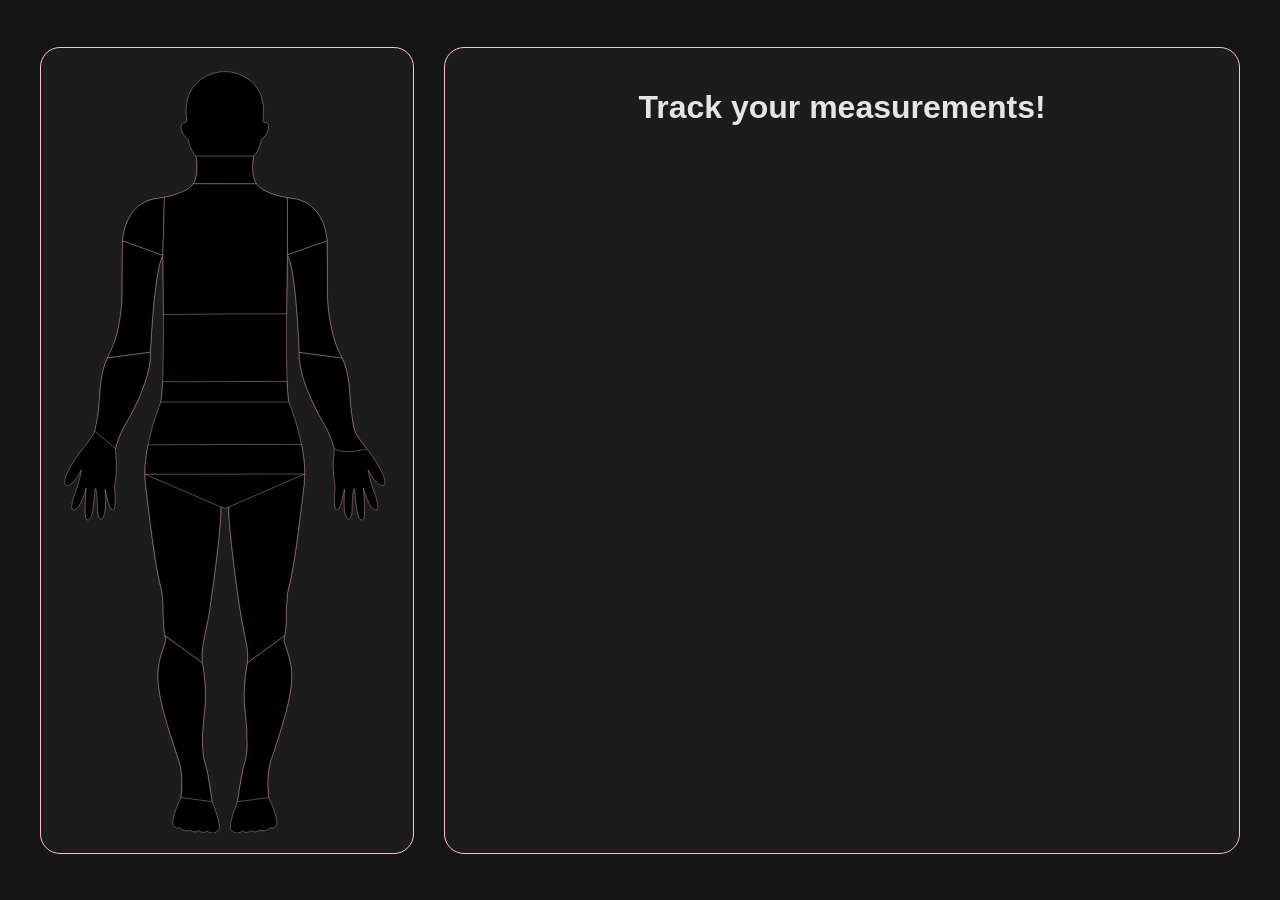
==== commit b9fb8a84: "feat: add change color on selected body part and code cleanup" ====
--- a/home.html
+++ b/home.html
@@ -98,8 +98,6 @@
 
      d="M 120.51,89.539 85.829,89.536 c 0.161671,-0.905781 0.242918,-1.831273 0.321648,-2.751235 0.07912,-0.92456 0.151257,-2.779705 0.151257,-2.779705 l 33.743185,-0.05617 c 0.0172,0.930663 0.0914,1.859993 0.14201,2.793522 0.0464,0.855253 0.13509,1.740889 0.3229,2.796588 z"
      id="path22" /></g></svg>
-
-      <h1>Avatar</h1>
      </div>
 
       
@@ -108,6 +106,9 @@
    	<div id="partNameArea">
    	<h1 id="partNameText">Track your measurements!</h1>
    	</div>
+
+   	<div id="measurementsArea">
+   	</div>
    	
      </div>
 </body>
--- a/css/home.css
+++ b/css/home.css
@@ -1,139 +1,84 @@
-body {
-  display: flex;
-  justify-content: flex-start;
-  align-items: center;
-  height: 100vh;
-
-  margin: 0;
-  
-  
-  background-color: rgb(21, 21, 21);
-}
-
-body {
-  font-family: 'Inter', system-ui, sans-serif;
-}
-
-h1, h2 {
-  font-family: 'Poppins', sans-serif;
-}
-
-.body-part path {
-  stroke: pink;
-  stroke-width: 0.1px;
-  transition: fill 100ms ease;   
-}
-
-#left-bicep path:hover {
-  fill: #1a1a1a ;
-}
-
-#right-bicep path:hover {
-  fill: #1a1a1a ;
-}
-
-#left-thigh path:hover {
-  fill: #1a1a1a ;
-}
-
-#right-thigh path:hover {
-  fill: #1a1a1a ;
-}
-
-#chest path:hover {
-  fill: #1a1a1a ;
-}
-
-#hip path:hover {
-  fill: #1a1a1a ;
-}
-
-#waist path:hover {
-  fill: #1a1a1a ;
-}
-
-#neck path:hover {
-  fill: #1a1a1a ;
-}
-
-#left-forearm path:hover {
-  fill: #1a1a1a ;
-}
-
-#right-forearm path:hover {
-  fill: #1a1a1a ;
-}
-
-#left-calf path:hover {
-  fill: #1a1a1a ;
-}
-
-#right-calf path:hover {
-  fill: #1a1a1a ;
-}
-
-#left-shoulder path:hover {
-  fill: #1a1a1a ;
-}
-
-#right-shoulder path:hover {
-  
-  fill: #1a1a1a ;
-}
-
-#g2 path {
-  stroke: pink;
-  stroke-width: 0.1px;
-}
-
-#avatar {
-  padding-left: 60px;
-  gap: 8px;
-
-  display: flex;
-  justify-content: center;
-  align-items: center;
-  flex-direction: column;
-  height: 100vh;
-}
-
-#avatar svg {
-  height: 80vh;
-  display: block;
-
-  width: auto;
-  padding: 20px;
-  border: 1px groove pink;
-  background-color: rgb(28,28,28);
-  border-radius: 20px;
-}
-
-#avatar h1 {
-  padding: 0;
-  border:0;
-  margin: 0;
-
-  color: rgb(229,229,229);
-}
-
-#customisationArea {
-  display: flex;
-  justify-content: flex-start;
-  align-items: center;
-  flex-direction: column;
-
-  height: 100vh;
-  width: 100vw;
-}
-
-#customisationArea h1 {
-  padding: 20px;
-
-  color: rgb(229,229,229);
-
-  transition: all 100ms ease;
-}
-
-.fading {
-  opacity: 0;
-}
+/* ===== BASE STYLES ===== */
+body {
+  display: flex;
+  justify-content: flex-start;
+  align-items: center;
+  height: 100vh;
+  margin: 0;
+  gap: 30px;
+  padding-right: 40px;
+  background-color: rgb(21, 21, 21);
+  font-family: 'Inter', system-ui, sans-serif;
+}
+
+/* ===== TYPOGRAPHY ===== */
+h1, h2 {
+  font-family: 'Poppins', sans-serif;
+}
+
+/* ===== BODY PARTS - GENERAL ===== */
+.body-part path {
+  stroke: pink;
+  stroke-width: 0.1px;
+  transition: all 100ms ease;
+}
+
+/* ===== SVG ELEMENTS ===== */
+#g2 path {
+  stroke: pink;
+  stroke-width: 0.1px;
+}
+
+/* ===== AVATAR SECTION ===== */
+#avatar {
+  display: flex;
+  justify-content: center;
+  align-items: center;
+  flex-direction: column;
+  height: 100vh;
+  width: auto;
+  padding-left: 40px;
+}
+
+#avatar svg {
+  height: 85%;
+  width: auto;
+  padding: 20px;
+  border: 1px groove pink;
+  background-color: rgb(28, 28, 28);
+  border-radius: 20px;
+}
+
+/* ===== CUSTOMISATION AREA ===== */
+#customisationArea {
+  display: flex;
+  justify-content: flex-start;
+  align-items: center;
+  flex-direction: column;
+  border: 1px groove pink;
+  background-color: rgb(28, 28, 28);
+  border-radius: 20px;
+  height: 85vh;
+  flex: 1;
+  padding: 20px;
+}
+
+#customisationArea h1 {
+  color: rgb(229, 229, 229);
+  transition: all 100ms ease;
+}
+
+/* ===== UTILITY CLASSES ===== */
+.fading {
+  opacity: 0;
+}
+
+.fillGlow {
+  filter: drop-shadow(0 0 10px rgba(255, 192, 203, 0.6));
+  fill: pink !important;
+}
+
+.fill {
+  fill: #1a1a1a;
+}
+/* pink glow effect: filter: drop-shadow(0 0 10px rgba(255, 192, 203, 0.6));*/
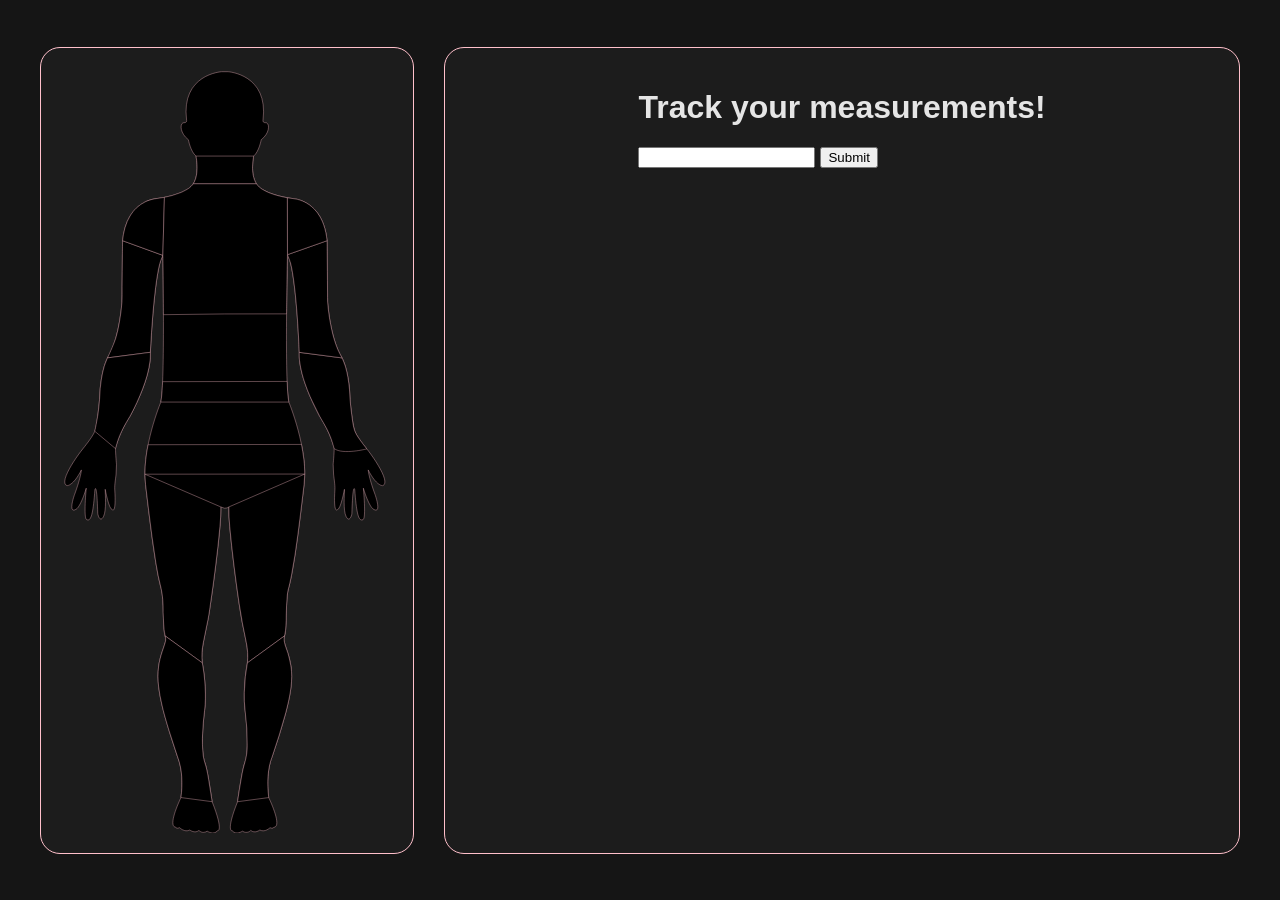
==== commit ef07b3c1: "feat: add save to localStorage and minor refactor" ====
--- a/home.html
+++ b/home.html
@@ -105,11 +105,13 @@
      
    	<div id="partNameArea">
    	<h1 id="partNameText">Track your measurements!</h1>
+   	<div id="addMeasurements">
+   	<form action="">
+         <input type="number" id="input">
+      <input type="submit" id="submit" placeholder="">
+      </form>
    	</div>
-
-   	<div id="measurementsArea">
    	</div>
-   	
      </div>
 </body>
 </html>
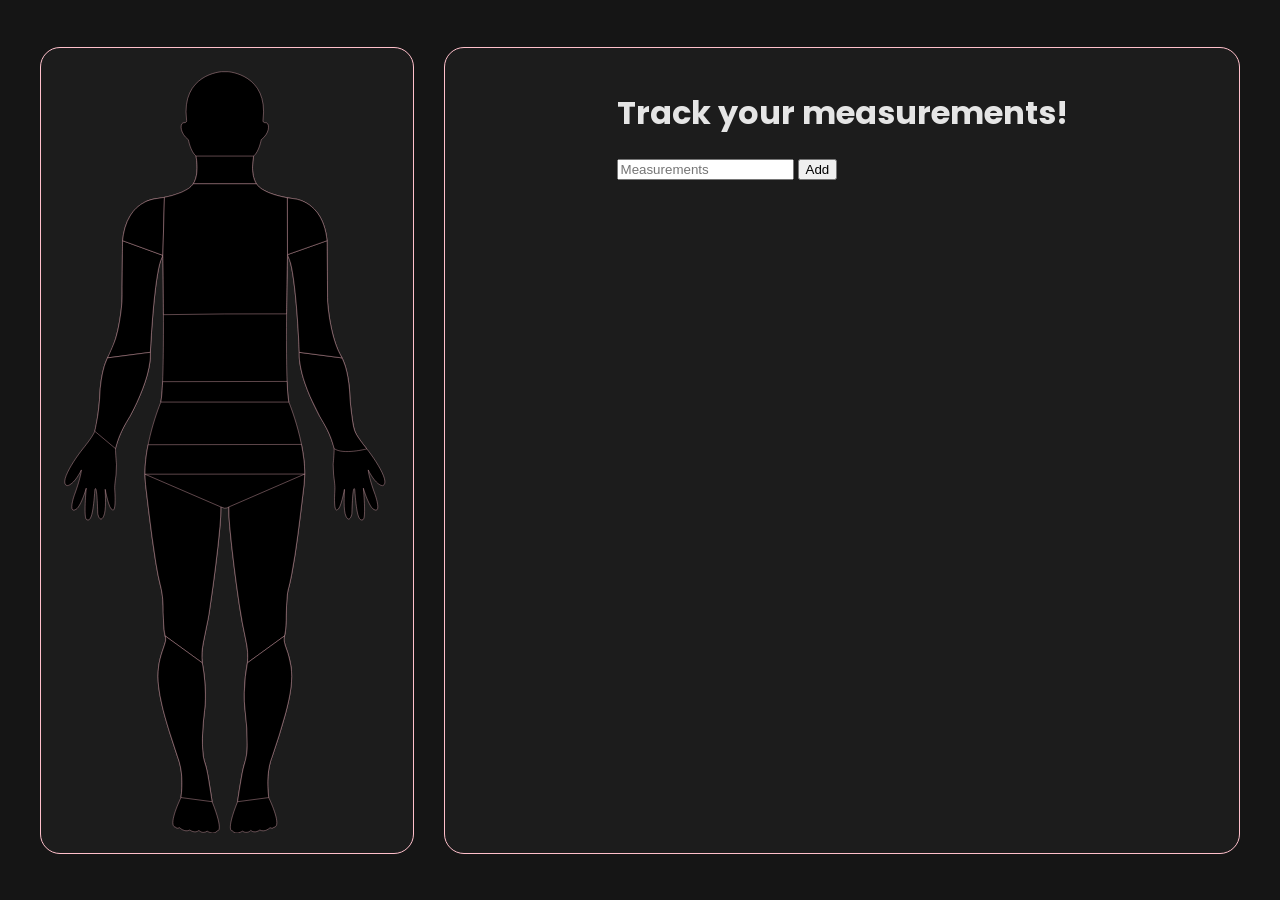
==== commit 2a40a788: "feat: add list of added measurement with delete function" ====
--- a/home.html
+++ b/home.html
@@ -6,6 +6,9 @@
 	<title>Document</title>
 	<script src="js/home.js" defer></script>
 	<link rel="stylesheet" href="css/home.css">
+	<link rel="preconnect" href="https://fonts.googleapis.com">
+   <link rel="preconnect" href="https://fonts.gstatic.com" crossorigin>
+   <link href="https://fonts.googleapis.com/css2?family=Inter:ital,opsz,wght@0,14..32,100..900;1,14..32,100..900&family=Poppins&display=swap" rel="stylesheet">
 </head>
 <body>
 <div id="avatar">
@@ -107,9 +110,15 @@
    	<h1 id="partNameText">Track your measurements!</h1>
    	<div id="addMeasurements">
    	<form action="">
-         <input type="number" id="input">
-      <input type="submit" id="submit" placeholder="">
+         <input type="number" id="input" placeholder="Measurements">
+         <button type="submit" id="submit">Add</button>
       </form>
+   	</div>
+
+   	<div id="listArea">
+         <ul id="listOfMeasurements">
+            
+         </ul>
    	</div>
    	</div>
      </div>
--- a/css/home.css
+++ b/css/home.css
@@ -82,3 +82,7 @@
   fill: #1a1a1a;
 }
 /* pink glow effect: filter: drop-shadow(0 0 10px rgba(255, 192, 203, 0.6));*/
+
+#input {
+  
+}
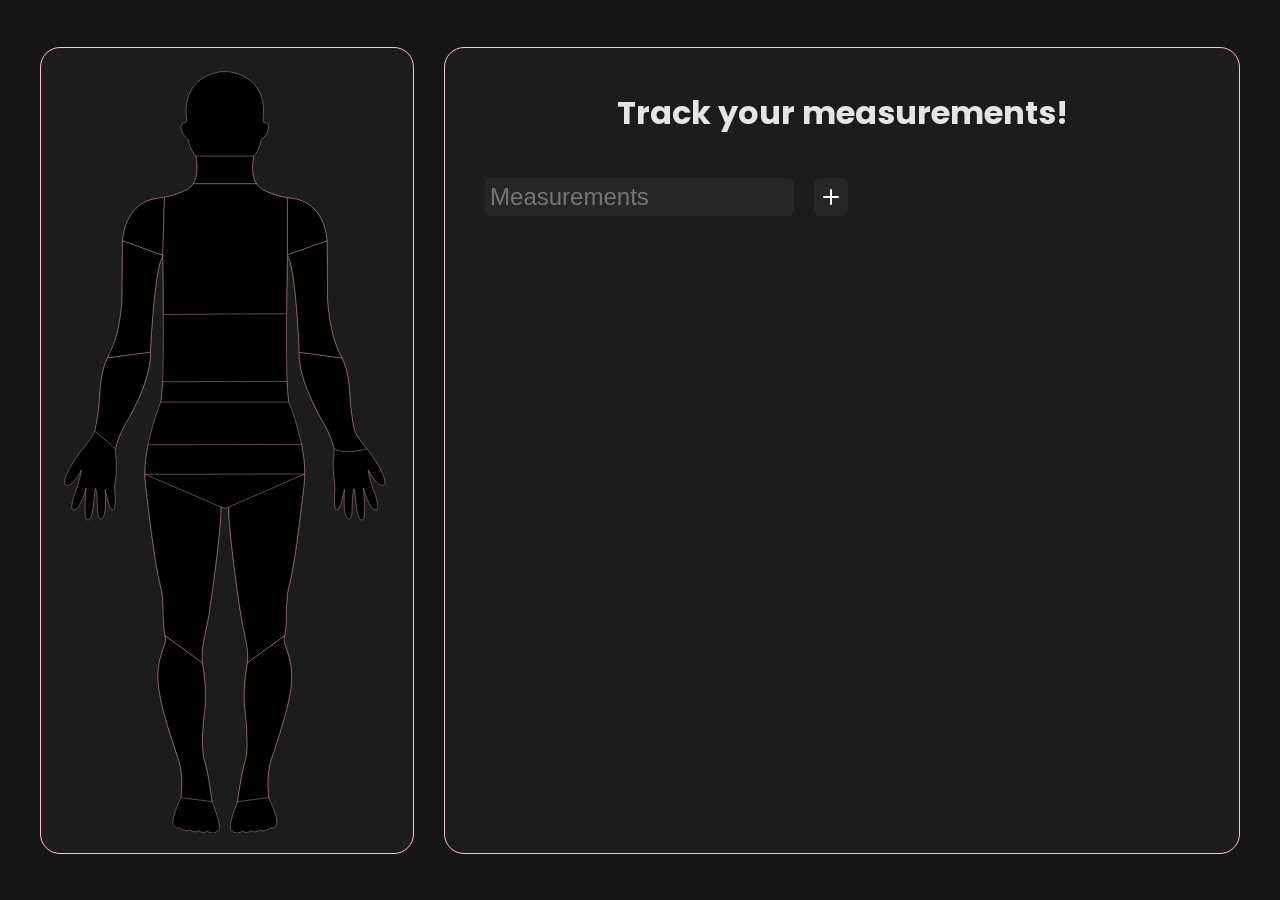
==== commit 49f67d0c: "ui: change ui of input field and list of added measurements" ====
--- a/home.html
+++ b/home.html
@@ -108,19 +108,19 @@
      
    	<div id="partNameArea">
    	<h1 id="partNameText">Track your measurements!</h1>
+   	</div>
    	<div id="addMeasurements">
-   	<form action="">
+   	<form action="" id="addForm">
          <input type="number" id="input" placeholder="Measurements">
-         <button type="submit" id="submit">Add</button>
+         <button type="submit" id="submit"><img src="images/add.svg" alt="add new measurement"></button>
       </form>
-   	</div>
 
    	<div id="listArea">
-         <ul id="listOfMeasurements">
-            
-         </ul>
+         <table id="listOfMeasurements">
+         </table>
    	</div>
+   	   	</div>
+   	   	
    	</div>
-     </div>
 </body>
 </html>
--- a/css/home.css
+++ b/css/home.css
@@ -53,7 +53,7 @@
 #customisationArea {
   display: flex;
   justify-content: flex-start;
-  align-items: center;
+  align-items: flex-start;
   flex-direction: column;
   border: 1px groove pink;
   background-color: rgb(28, 28, 28);
@@ -66,6 +66,22 @@
 #customisationArea h1 {
   color: rgb(229, 229, 229);
   transition: all 100ms ease;
+}
+
+#partNameArea {
+  display: flex;
+  justify-content: center;
+  align-items: center;
+
+  width: 100%;
+}
+
+#addMeasurements {
+  padding-left: 20px;
+  padding-top: 20px;
+
+  width: min-content;
+
 }
 
 /* ===== UTILITY CLASSES ===== */
@@ -81,8 +97,97 @@
 .fill {
   fill: #1a1a1a;
 }
-/* pink glow effect: filter: drop-shadow(0 0 10px rgba(255, 192, 203, 0.6));*/
+/* 
+  pink glow effect: filter: drop-shadow(0 0 10px rgba(255, 192, 203, 0.6));
+  reminder: some input styling breaks upon using firefox themes
+*/
+
+/* ===== FORM STYLES ===== */
+
+input[type="number"]::-webkit-inner-spin-button,
+input[type="number"]::-webkit-outer-spin-button {
+  -webkit-appearance: none;
+  margin: 0;
+}
+
+input[type="number"] {
+  -moz-appearance: textfield;
+  appearance: textfield;
+}
 
 #input {
-  
+  -webkit-appearance: none !important;
+  appearance: textfield !important;
+
+  border: none;
+  border-radius: 6px;
+
+  background-color: rgb(38, 38, 38);
+  color: rgb(240, 240, 240);
+
+  padding: 5px;
+  font-size: 1.5rem;
 }
+
+#input:focus {
+  background-color: rgb(42, 42, 42);
+  outline: 1px solid rgb(80, 80, 80);
+  outline-offset: -2px;
+}
+
+button {
+  display: flex;
+  justify-content: center;
+  align-items: center;
+
+  aspect-ratio: 1/1;
+  border: none;
+  border-radius: 6px;
+  background-color: rgb(38, 38, 38);
+  color: rgb(240, 240, 240);
+
+  padding: 5px;
+  font-size: 1.5rem;
+  transition: all 200ms ease;
+}
+
+button:hover {
+  background-color: rgba(38, 38, 38,0.5);
+  transform: translateY(-5%);
+}
+
+#listOfMeasurements {
+  font-size: 1.5rem;
+  color: rgb(240,240,240);
+
+  width: 100%;
+  table-layout: fixed;
+}
+
+#listArea {
+  width: fit-content;
+
+  padding-top: 20px;
+}
+
+#listOfMeasurements tr {
+  display: flex;
+  justify-content: space-between;
+  align-items: center;
+}
+
+.deleteButton:hover {
+  background-color: rgba(220, 53, 69, 0.9);
+}
+
+#addForm {
+  display: flex;
+  width: fit-content;
+
+  gap: 20px;
+}
+
+img {
+  aspect-ratio: 1/1;
+  width: 1.5rem;
+}
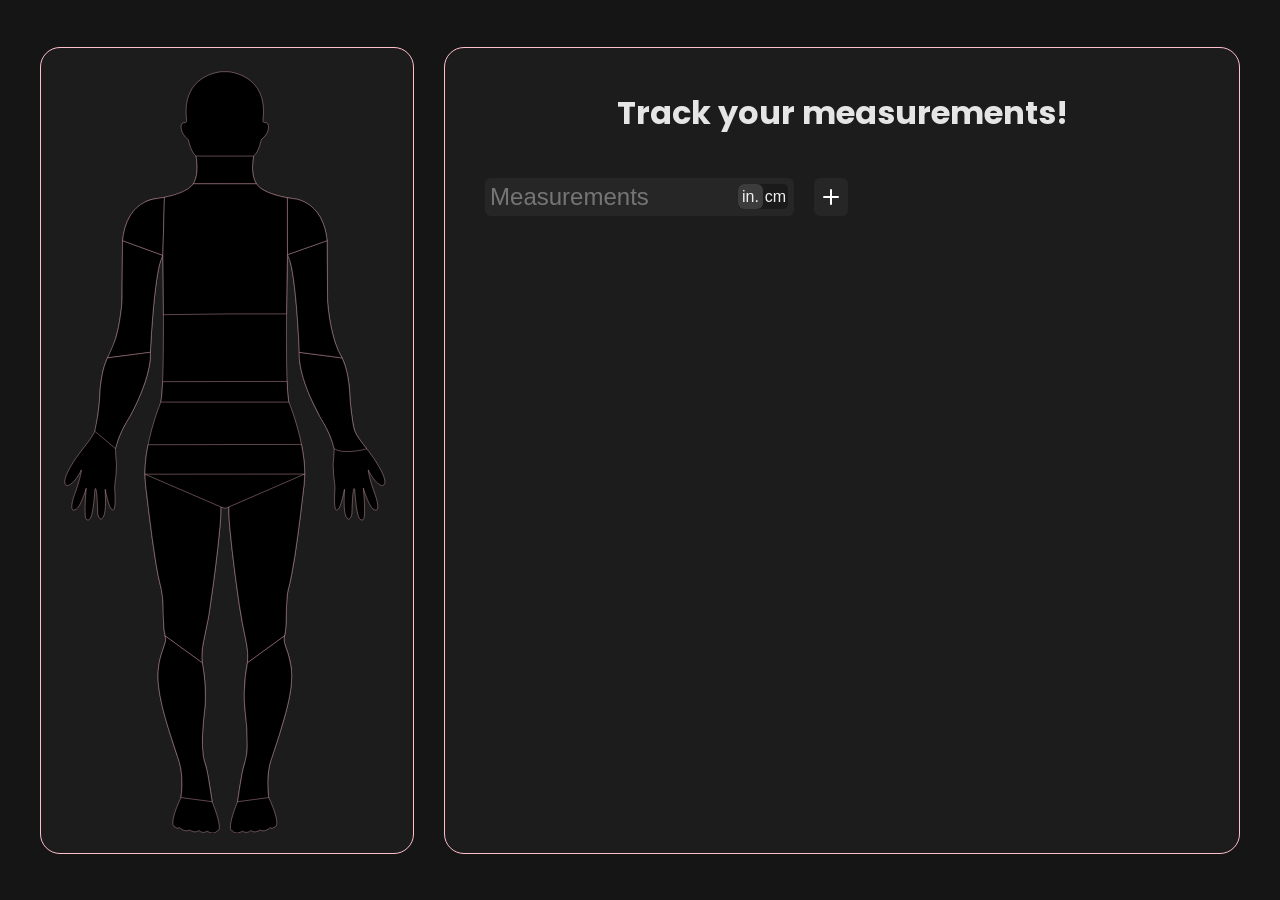
==== commit 2e454725: "feat: deselect body part on Escape keypress" ====
--- a/home.html
+++ b/home.html
@@ -1,126 +1,219 @@
 <!DOCTYPE html>
 <html lang="en">
-<head>
-	<meta charset="UTF-8">
-	<meta name="viewport" content="width=device-width, initial-scale=1.0">
-	<title>Document</title>
-	<script src="js/home.js" defer></script>
-	<link rel="stylesheet" href="css/home.css">
-	<link rel="preconnect" href="https://fonts.googleapis.com">
-   <link rel="preconnect" href="https://fonts.gstatic.com" crossorigin>
-   <link href="https://fonts.googleapis.com/css2?family=Inter:ital,opsz,wght@0,14..32,100..900;1,14..32,100..900&family=Poppins&display=swap" rel="stylesheet">
-</head>
-<body>
-<div id="avatar">
-<?xml version="1.0" encoding="UTF-8" standalone="no"?>
+  <head>
+    <meta charset="UTF-8" />
+    <meta name="viewport" content="width=device-width, initial-scale=1.0" />
+    <title>Document</title>
+    <script src="js/home.js" defer></script>
+    <link rel="stylesheet" href="css/home.css" />
+    <link rel="preconnect" href="https://fonts.googleapis.com" />
+    <link rel="preconnect" href="https://fonts.gstatic.com" crossorigin />
+    <link
+      href="https://fonts.googleapis.com/css2?family=Inter:ital,opsz,wght@0,14..32,100..900;1,14..32,100..900&family=Poppins&display=swap"
+      rel="stylesheet"
+    />
+  </head>
+  <body>
+    <div id="avatar">
+      <?xml version="1.0" encoding="UTF-8" standalone="no"?>
 
-<svg
-   fill="#000000"
-   version="1.1"
-   id="Capa_1"
-   viewBox="-1 -1 90 207.326"
-   xml:space="preserve"
-   xmlns="http://www.w3.org/2000/svg"
-   xmlns:svg="http://www.w3.org/2000/svg"><defs
-   id="defs2" />
-<g
-   id="g2"
-   transform="translate(-59.767627)">
-	<path
-   d="m 104.265,117.959 c -0.304,3.58 2.126,22.529 3.38,29.959 0.597,3.52 2.234,9.255 1.645,12.3 -0.841,4.244 -1.084,9.736 -0.621,12.934 0.292,1.942 1.211,10.899 -0.104,14.175 -0.688,1.718 -1.949,10.522 -1.949,10.522 -3.285,8.294 -1.431,7.886 -1.431,7.886 1.017,1.248 2.759,0.098 2.759,0.098 1.327,0.846 2.246,-0.201 2.246,-0.201 1.139,0.943 2.467,-0.116 2.467,-0.116 1.431,0.743 2.758,-0.627 2.758,-0.627 0.822,0.414 1.023,-0.109 1.023,-0.109 2.466,-0.158 -1.376,-8.05 -1.376,-8.05 -0.92,-7.088 0.913,-11.033 0.913,-11.033 6.004,-17.805 6.309,-22.53 3.909,-29.24 -0.676,-1.937 -0.847,-2.704 -0.536,-3.545 0.719,-1.941 0.195,-9.748 1.072,-12.848 1.692,-5.979 3.361,-21.142 4.231,-28.217 1.169,-9.53 -4.141,-22.308 -4.141,-22.308 -1.163,-5.2 -0.36933,-39.948744 -0.36933,-39.948744 2.381,3.705 3.20133,26.466744 3.20133,26.466744 -0.378,6.859 5.541,17.342 5.541,17.342 2.844,4.332 3.921,8.442 3.921,8.747 0,1.248 -0.273,4.269 -0.273,4.269 l 0.109,2.631 c 0.049,0.67 0.426,2.977 0.365,4.092 -0.444,6.862 0.646,5.571 0.646,5.571 0.92,0 1.931,-5.522 1.931,-5.522 0,1.424 -0.348,5.687 0.42,7.295 0.919,1.918 1.595,-0.329 1.607,-0.78 0.243,-8.737 0.768,-6.448 0.768,-6.448 0.511,7.088 1.139,8.689 2.265,8.135 0.853,-0.407 0.073,-8.506 0.073,-8.506 1.461,4.811 2.569,5.577 2.569,5.577 2.411,1.693 0.92,-2.983 0.585,-3.909 -1.784,-4.92 -1.839,-6.625 -1.839,-6.625 2.229,4.421 3.909,4.257 3.909,4.257 2.174,-0.694 -1.9,-6.954 -4.287,-9.953 -1.218,-1.528 -2.789,-3.574 -3.245,-4.789 -0.743,-2.058 -1.304,-8.674 -1.304,-8.674 -0.225,-7.807 -2.155,-11.198 -2.155,-11.198 -3.3,-5.282 -3.921,-15.135 -3.921,-15.135 l -0.146,-16.635 c -1.157,-11.347 -9.518,-11.429 -9.518,-11.429 -8.451,-1.258 -9.627,-3.988 -9.627,-3.988 -1.79,-2.576 -0.767,-7.514 -0.767,-7.514 1.485,-1.208 2.058,-4.415 2.058,-4.415 2.466,-1.891 2.345,-4.658 1.206,-4.628 -0.914,0.024 -0.707,-0.733 -0.707,-0.733 C 115.068,0.636 104.01,0 104.01,0 h -1.688 c 0,0 -11.063,0.636 -9.523,13.089 0,0 0.207,0.758 -0.715,0.733 -1.136,-0.03 -1.242,2.737 1.215,4.628 0,0 0.572,3.206 2.058,4.415 0,0 1.023,4.938 -0.767,7.514 0,0 -1.172,2.73 -9.627,3.988 0,0 -8.375,0.082 -9.514,11.429 l -0.158,16.635 c 0,0 -0.609,9.853 -3.922,15.135 0,0 -1.921,3.392 -2.143,11.198 0,0 -0.563,6.616 -1.303,8.674 -0.451,1.209 -2.021,3.255 -3.249,4.789 -2.408,2.993 -6.455,9.24 -4.29,9.953 0,0 1.689,0.164 3.909,-4.257 0,0 -0.046,1.693 -1.827,6.625 -0.35,0.914 -1.839,5.59 0.573,3.909 0,0 1.117,-0.767 2.569,-5.577 0,0 -0.779,8.099 0.088,8.506 1.133,0.555 1.751,-1.047 2.262,-8.135 0,0 0.524,-2.289 0.767,6.448 0.012,0.451 0.673,2.698 1.596,0.78 0.779,-1.608 0.429,-5.864 0.429,-7.295 0,0 0.999,5.522 1.933,5.522 0,0 1.099,1.291 0.648,-5.571 -0.073,-1.121 0.32,-3.422 0.369,-4.092 l 0.106,-2.631 c 0,0 -0.274,-3.014 -0.274,-4.269 0,-0.311 1.078,-4.415 3.921,-8.747 0,0 5.913,-10.488 5.532,-17.342 0,0 1.011601,-22.579477 3.392601,-26.284477 0,0 0.596399,34.565477 -0.548601,39.766477 0,0 -5.319,12.778 -4.146,22.308 0.864,7.094 2.53,22.237 4.226,28.217 0.886,3.094 0.362,10.899 1.072,12.848 0.32,0.847 0.152,1.627 -0.536,3.545 -2.387,6.71 -2.083,11.436 3.921,29.24 0,0 1.848,3.945 0.914,11.033 0,0 -3.836,7.892 -1.379,8.05 0,0 0.192,0.523 1.023,0.109 0,0 1.327,1.37 2.761,0.627 0,0 1.328,1.06 2.463,0.116 0,0 0.91,1.047 2.237,0.201 0,0 1.742,1.175 2.777,-0.098 0,0 1.839,0.408 -1.435,-7.886 0,0 -1.254,-8.793 -1.945,-10.522 -1.318,-3.275 -0.387,-12.251 -0.106,-14.175 0.453,-3.216 0.21,-8.695 -0.618,-12.934 -0.606,-3.038 1.035,-8.774 1.641,-12.3 1.245,-7.423 3.685,-26.373 3.38,-29.959 l 1.008,0.354 c 0.722,0.002 1.178,-0.351 1.178,-0.351 z"
-   id="path1" />
-</g>
-<g
-   id="right-forearm" class="body-part" data-partName="Right Forearm"
-   transform="translate(-59.767627)"><path
+      <svg
+        fill="#000000"
+        version="1.1"
+        id="Capa_1"
+        viewBox="-1 -1 90 207.326"
+        xml:space="preserve"
+        xmlns="http://www.w3.org/2000/svg"
+        xmlns:svg="http://www.w3.org/2000/svg"
+      >
+        <defs id="defs2" />
+        <g id="g2" transform="translate(-59.767627)">
+          <path
+            d="m 104.265,117.959 c -0.304,3.58 2.126,22.529 3.38,29.959 0.597,3.52 2.234,9.255 1.645,12.3 -0.841,4.244 -1.084,9.736 -0.621,12.934 0.292,1.942 1.211,10.899 -0.104,14.175 -0.688,1.718 -1.949,10.522 -1.949,10.522 -3.285,8.294 -1.431,7.886 -1.431,7.886 1.017,1.248 2.759,0.098 2.759,0.098 1.327,0.846 2.246,-0.201 2.246,-0.201 1.139,0.943 2.467,-0.116 2.467,-0.116 1.431,0.743 2.758,-0.627 2.758,-0.627 0.822,0.414 1.023,-0.109 1.023,-0.109 2.466,-0.158 -1.376,-8.05 -1.376,-8.05 -0.92,-7.088 0.913,-11.033 0.913,-11.033 6.004,-17.805 6.309,-22.53 3.909,-29.24 -0.676,-1.937 -0.847,-2.704 -0.536,-3.545 0.719,-1.941 0.195,-9.748 1.072,-12.848 1.692,-5.979 3.361,-21.142 4.231,-28.217 1.169,-9.53 -4.141,-22.308 -4.141,-22.308 -1.163,-5.2 -0.36933,-39.948744 -0.36933,-39.948744 2.381,3.705 3.20133,26.466744 3.20133,26.466744 -0.378,6.859 5.541,17.342 5.541,17.342 2.844,4.332 3.921,8.442 3.921,8.747 0,1.248 -0.273,4.269 -0.273,4.269 l 0.109,2.631 c 0.049,0.67 0.426,2.977 0.365,4.092 -0.444,6.862 0.646,5.571 0.646,5.571 0.92,0 1.931,-5.522 1.931,-5.522 0,1.424 -0.348,5.687 0.42,7.295 0.919,1.918 1.595,-0.329 1.607,-0.78 0.243,-8.737 0.768,-6.448 0.768,-6.448 0.511,7.088 1.139,8.689 2.265,8.135 0.853,-0.407 0.073,-8.506 0.073,-8.506 1.461,4.811 2.569,5.577 2.569,5.577 2.411,1.693 0.92,-2.983 0.585,-3.909 -1.784,-4.92 -1.839,-6.625 -1.839,-6.625 2.229,4.421 3.909,4.257 3.909,4.257 2.174,-0.694 -1.9,-6.954 -4.287,-9.953 -1.218,-1.528 -2.789,-3.574 -3.245,-4.789 -0.743,-2.058 -1.304,-8.674 -1.304,-8.674 -0.225,-7.807 -2.155,-11.198 -2.155,-11.198 -3.3,-5.282 -3.921,-15.135 -3.921,-15.135 l -0.146,-16.635 c -1.157,-11.347 -9.518,-11.429 -9.518,-11.429 -8.451,-1.258 -9.627,-3.988 -9.627,-3.988 -1.79,-2.576 -0.767,-7.514 -0.767,-7.514 1.485,-1.208 2.058,-4.415 2.058,-4.415 2.466,-1.891 2.345,-4.658 1.206,-4.628 -0.914,0.024 -0.707,-0.733 -0.707,-0.733 C 115.068,0.636 104.01,0 104.01,0 h -1.688 c 0,0 -11.063,0.636 -9.523,13.089 0,0 0.207,0.758 -0.715,0.733 -1.136,-0.03 -1.242,2.737 1.215,4.628 0,0 0.572,3.206 2.058,4.415 0,0 1.023,4.938 -0.767,7.514 0,0 -1.172,2.73 -9.627,3.988 0,0 -8.375,0.082 -9.514,11.429 l -0.158,16.635 c 0,0 -0.609,9.853 -3.922,15.135 0,0 -1.921,3.392 -2.143,11.198 0,0 -0.563,6.616 -1.303,8.674 -0.451,1.209 -2.021,3.255 -3.249,4.789 -2.408,2.993 -6.455,9.24 -4.29,9.953 0,0 1.689,0.164 3.909,-4.257 0,0 -0.046,1.693 -1.827,6.625 -0.35,0.914 -1.839,5.59 0.573,3.909 0,0 1.117,-0.767 2.569,-5.577 0,0 -0.779,8.099 0.088,8.506 1.133,0.555 1.751,-1.047 2.262,-8.135 0,0 0.524,-2.289 0.767,6.448 0.012,0.451 0.673,2.698 1.596,0.78 0.779,-1.608 0.429,-5.864 0.429,-7.295 0,0 0.999,5.522 1.933,5.522 0,0 1.099,1.291 0.648,-5.571 -0.073,-1.121 0.32,-3.422 0.369,-4.092 l 0.106,-2.631 c 0,0 -0.274,-3.014 -0.274,-4.269 0,-0.311 1.078,-4.415 3.921,-8.747 0,0 5.913,-10.488 5.532,-17.342 0,0 1.011601,-22.579477 3.392601,-26.284477 0,0 0.596399,34.565477 -0.548601,39.766477 0,0 -5.319,12.778 -4.146,22.308 0.864,7.094 2.53,22.237 4.226,28.217 0.886,3.094 0.362,10.899 1.072,12.848 0.32,0.847 0.152,1.627 -0.536,3.545 -2.387,6.71 -2.083,11.436 3.921,29.24 0,0 1.848,3.945 0.914,11.033 0,0 -3.836,7.892 -1.379,8.05 0,0 0.192,0.523 1.023,0.109 0,0 1.327,1.37 2.761,0.627 0,0 1.328,1.06 2.463,0.116 0,0 0.91,1.047 2.237,0.201 0,0 1.742,1.175 2.777,-0.098 0,0 1.839,0.408 -1.435,-7.886 0,0 -1.254,-8.793 -1.945,-10.522 -1.318,-3.275 -0.387,-12.251 -0.106,-14.175 0.453,-3.216 0.21,-8.695 -0.618,-12.934 -0.606,-3.038 1.035,-8.774 1.641,-12.3 1.245,-7.423 3.685,-26.373 3.38,-29.959 l 1.008,0.354 c 0.722,0.002 1.178,-0.351 1.178,-0.351 z"
+            id="path1"
+          />
+        </g>
+        <g
+          id="right-forearm"
+          class="body-part"
+          data-partName="Right Forearm"
+          transform="translate(-59.767627)"
+        >
+          <path
+            d="M 123.342,76.056999 134.948,77.569 c 0,0 0.66853,1.589014 0.91888,2.412224 0.2865,0.942062 0.49012,1.909238 0.66339,2.878537 0.19966,1.116906 0.32849,2.246425 0.43205,3.3763 0.0771,0.841422 0.0722,1.688768 0.14068,2.53094 0.10971,1.349822 0.23517,2.699915 0.43256,4.039726 0.22909,1.555047 0.33326,3.157446 0.87144,4.634273 0.24278,0.666209 0.65659,1.259517 1.0441,1.853331 0.66838,1.024229 2.2009,2.935669 2.2009,2.935669 v 0 c 0,0 -6.48105,1.6758 -8.848,-0.084 0,0 -0.53363,-1.89998 -0.87845,-2.823289 -0.32066,-0.858611 -0.69281,-1.699121 -1.10408,-2.518201 -0.58612,-1.167302 -1.32683,-2.251374 -1.93847,-3.405509 -0.47337,-0.893226 -0.89793,-1.811507 -1.33867,-2.721275 -0.43958,-0.907365 -0.90248,-1.804424 -1.30228,-2.730002 -0.46971,-1.087426 -0.89737,-2.193771 -1.28632,-3.312629 -0.31954,-0.919187 -0.62458,-1.845696 -0.85924,-2.790125 -0.2959,-1.190896 -0.55548,-2.396429 -0.6892,-3.616227 -0.0789,-0.719929 -0.0653,-2.171744 -0.0653,-2.171744 z"
+            id="path4"
+          />
+        </g>
+        <g
+          id="right-bicep"
+          class="body-part"
+          data-partName="Right Bicep"
+          transform="translate(-59.767627)"
+        >
+          <path
+            d="M 123.342,76.056999 134.948,77.569 c 0,0 -0.84567,-1.532147 -1.18767,-2.335912 -0.41079,-0.965428 -0.73177,-1.968241 -1.0325,-2.973411 -0.24358,-0.814174 -0.62381,-2.471999 -0.62381,-2.471999 v 0 c 0,0 -0.43182,-2.120985 -0.59322,-3.190654 -0.20844,-1.381377 -0.39692,-2.768714 -0.4838,-4.163024 -0.0511,-0.819456 -0.0144,-1.642027 -0.0216,-2.46304 -0.01,-1.124958 -0.0197,-2.249916 -0.0296,-3.374874 -0.007,-0.826528 -0.0145,-1.653057 -0.0218,-2.479585 -0.0122,-1.392213 -0.0245,-2.784426 -0.0367,-4.176639 C 130.90519,48.559575 130.881,45.799 130.881,45.799 l -10.74033,3.791256 c 0,0 0.61489,1.484465 0.835,2.255287 0.24595,0.861293 0.38099,1.750892 0.53837,2.632679 0.11866,0.664832 0.21422,1.333702 0.3058,2.002801 0.15251,1.114255 0.28361,2.231453 0.40568,3.349452 0.10635,0.97404 0.19725,1.949749 0.28461,2.925675 0.0878,0.980887 0.16613,1.962624 0.24075,2.944602 0.0665,0.87486 0.12663,1.750202 0.18439,2.625681 0.0483,0.732416 0.0932,1.465061 0.13567,2.197842 0.0492,0.848699 0.0958,1.697553 0.13776,2.54664 0.0491,0.995141 0.1333,2.986084 0.1333,2.986084 z"
+            id="path5"
+          />
+        </g>
+        <g
+          id="left-bicep"
+          class="body-part"
+          data-partName="Left Bicep"
+          transform="translate(-59.767627)"
+        >
+          <path
+            d="M 86.377601,49.769522 75.449,45.796 c 0,0 -0.02627,2.765398 -0.0394,4.148097 -0.0132,1.389801 -0.0264,2.779601 -0.0396,4.169402 -0.01332,1.402108 -0.02663,2.804216 -0.03995,4.206324 -0.01302,1.370393 0.05372,2.743867 -0.03905,4.111178 -0.122312,1.802719 -0.365979,3.59846 -0.681144,5.377624 -0.266892,1.506653 -0.554193,3.018323 -1.02259,4.474976 C 73.002652,74.101674 71.368998,77.566 71.368998,77.566 L 82.985,76.054 c 0,0 0.229313,-4.204396 0.372052,-6.304812 0.09724,-1.430887 0.208694,-2.86084 0.329956,-4.289892 0.09545,-1.124882 0.197261,-2.249303 0.312966,-3.372282 0.125694,-1.219931 0.255242,-2.439733 0.41414,-3.655785 0.160813,-1.230713 0.325414,-2.461847 0.545606,-3.683334 0.173139,-0.960469 0.332643,-1.927834 0.609312,-2.863746 0.213933,-0.723689 0.808569,-2.114627 0.808569,-2.114627 z"
+            id="path6"
+          />
+        </g>
+        <g
+          id="left-forearm"
+          class="body-part"
+          data-partName="Left Forearm"
+          transform="translate(-59.767627)"
+        >
+          <path
+            d="m 71.368999,77.566 11.616002,-1.512 c 0,0 0.02001,1.404611 -0.05729,2.100891 -0.152814,1.376527 -0.447864,2.737766 -0.800447,4.077118 -0.338814,1.287047 -0.790252,2.543405 -1.259594,3.788798 -0.46447,1.232465 -0.997189,2.438702 -1.538132,3.63957 -0.261074,0.579571 -0.539199,1.151467 -0.823669,1.71992 -0.339237,0.677893 -0.689663,1.350344 -1.052871,2.015702 -0.620618,1.136905 -1.389497,2.196204 -1.924029,3.376033 -0.423391,0.934516 -0.785163,1.593587 -1.178558,2.7027 -0.393395,1.109118 -0.818414,2.668268 -0.818414,2.668268 l -5.609001,-4.705 c 0,0 0.646863,-3.12273 0.87809,-4.699464 0.193327,-1.318294 0.31419,-2.646749 0.42491,-3.974535 0.08222,-0.985942 0.08568,-1.97769 0.177639,-2.962772 0.07913,-0.847647 0.187181,-1.693015 0.321639,-2.533662 0.09799,-0.612666 0.216272,-1.222389 0.353241,-1.827535 0.119231,-0.526778 0.242783,-1.053859 0.407532,-1.568222 0.25105,-0.783803 0.882952,-2.30581 0.882952,-2.30581 z"
+            id="path7"
+          />
+        </g>
+        <g
+          id="neck"
+          class="body-part"
+          data-partName="Neck"
+          transform="translate(-59.767627)"
+        >
+          <path
+            d="M 95.356999,22.865 110.969,22.868 c -0.18307,0.998738 -0.27978,1.979554 -0.29013,2.942448 -0.0225,1.340592 0.14362,3.121117 1.05713,4.571553 L 94.59,30.379 c 0,0 0.05693,-0.08294 0.140149,-0.21571 0.08322,-0.132773 0.192724,-0.315381 0.276097,-0.528545 0.09807,-0.250728 0.19171,-0.472889 0.267017,-0.723072 0.07531,-0.250184 0.132276,-0.52839 0.193809,-0.804499 0.05484,-0.24609 0.08385,-0.518489 0.120726,-0.85486 0.03688,-0.33637 0.05284,-0.736436 0.05906,-1.095231 0.0098,-0.566564 -0.01839,-1.394974 -0.108157,-2.076561 C 95.448277,23.393936 95.37612,22.854974 95.356999,22.865 Z"
+            id="path8"
+          />
+        </g>
+        <g
+          id="left-thigh"
+          class="body-part"
+          data-partName="Left Thigh"
+          transform="translate(-59.767627)"
+        >
+          <path
+            d="m 102.079,117.956 -20.564495,-8.87014 0.168496,2.75814 0.856316,7.13709 0.887583,6.96715 1.045106,7.09202 c 0.372946,2.42081 0.851944,4.76106 1.436995,7.02074 0.41129,1.92933 0.589956,4.07066 0.535999,6.424 0.05799,1.12088 0.09584,2.16642 0.151832,3.21809 0.05087,0.95541 0.144909,2.0194 0.384167,3.20591 l 10.077,7.306 c -0.197588,-1.88987 -0.104184,-3.71754 0.280208,-5.48301 l 1.00426,-4.97677 c 0.35848,-1.51221 0.644289,-3.38452 0.915863,-5.407 l 0.734738,-5.1843 0.676612,-5.20103 0.62427,-5.27287 0.54549,-5.40799 c 0.17877,-1.6642 0.25863,-3.43954 0.23956,-5.32603 z"
+            id="path9"
+          />
+        </g>
+        <g
+          id="right-thigh"
+          class="body-part"
+          data-partName="Right Thigh"
+          transform="translate(-59.767627)"
+        >
+          <path
+            d="m 104.265,117.959 20.55392,-8.91808 c -0.0517,1.84414 -0.22389,3.74144 -0.51661,5.69191 l -0.64297,5.31156 -0.70031,5.46737 -0.78176,5.49356 -0.94381,5.47187 c -0.21506,0.97868 -0.44126,2.18911 -0.67381,3.07258 -0.214,0.81302 -0.35657,1.28978 -0.46037,2.29024 l -0.20067,2.8033 -0.0844,2.68116 c 0.0144,0.92032 -0.0169,1.84142 -0.0946,2.77268 -0.0388,0.46562 -0.0429,0.94835 -0.10482,1.41788 -0.0619,0.46953 -0.18182,0.92588 -0.26674,1.39697 l -10.058,7.306 c 0.19168,-1.87473 0.0926,-3.71436 -0.29727,-5.51891 l -1.06079,-5.26453 -0.86833,-5.21574 -0.72067,-5.08725 -0.66939,-5.14903 -0.64947,-5.50734 -0.52503,-5.24711 c -0.17668,-1.66289 -0.25469,-3.41925 -0.23405,-5.26909 z"
+            id="path10"
+          />
+        </g>
+        <g
+          id="left-calf"
+          class="body-part"
+          data-partName="Left Calf"
+          transform="translate(-59.767627)"
+        >
+          <path
+            d="m 86.980999,152.909 10.077,7.306 c 0.210361,1.09559 0.377171,2.18802 0.500431,3.27727 0.127093,1.11973 0.217079,2.18527 0.269958,3.1966 0.06245,1.18022 0.08483,2.27655 0.06711,3.289 -0.01105,1.0723 -0.08422,2.12934 -0.2195,3.17113 -0.269444,2.09133 -0.44576,4.13485 -0.528946,6.13054 -0.119094,2.04729 -0.06199,4.09526 0.171305,6.14392 0.154318,0.85996 0.193326,1.02963 0.354767,1.60211 0.154007,0.54611 0.35606,1.13948 0.477457,1.61073 0.271368,1.05343 0.447114,2.11107 0.616819,3.15118 L 99.726999,197.846 91.28,196.727 c 0.244359,-1.72972 0.315616,-3.56977 0.213772,-5.52014 -0.07779,-1.84225 -0.453711,-3.67987 -1.127771,-5.51286 l -2.325255,-7.17351 c -0.718159,-2.40771 -1.476268,-4.83316 -1.968379,-7.16431 -0.365414,-1.52008 -0.652737,-3.13832 -0.861968,-4.85472 -0.06843,-0.8772 -0.156202,-1.79297 -0.157363,-2.6522 -0.0012,-0.85924 0.08429,-1.66196 0.154063,-2.50549 0.183851,-1.38476 0.516222,-2.78189 0.997113,-4.19138 0.244041,-0.69269 0.574876,-1.68778 0.76891,-2.32824 0.194509,-0.64204 0.264731,-0.91909 0.0079,-1.91515 z"
+            id="path11"
+          />
+        </g>
+        <g
+          id="right-calf"
+          class="body-part"
+          data-partName="Right Calf"
+          transform="translate(-59.767627)"
+        >
+          <path
+            d="m 106.616,197.849 8.446,-1.119 c -0.25982,-2.0782 -0.32521,-3.97695 -0.19615,-5.69624 0.15713,-2.12231 0.52685,-3.90123 1.10915,-5.33676 l 1.92337,-5.88017 1.77098,-6.04777 c 0.56431,-2.12599 0.97757,-4.00838 1.23977,-5.64716 0.32992,-1.97138 0.44087,-3.84626 0.33287,-5.62463 -0.0827,-0.76347 -0.1035,-1.07812 -0.35274,-2.31788 -0.15267,-0.75936 -0.35054,-1.60671 -0.59425,-2.47476 -0.411,-1.24763 -0.78702,-2.14015 -0.94485,-2.93892 -0.15783,-0.79877 -0.15171,-0.99716 -0.002,-1.85371 l -10.058,7.306 -0.55907,3.74011 -0.27979,4.21663 0.0148,2.60074 0.20305,2.37652 0.46038,4.75737 0.11271,4.68642 c 0.0263,1.53341 -0.19938,3.11048 -0.67709,4.73121 -0.34017,1.10103 -0.63294,2.38717 -0.87832,3.85842 l -0.5858,3.47364 z"
+            id="path12"
+          />
+        </g>
+        <g
+          id="left-shoulder"
+          class="body-part"
+          data-partName="Left Shoulder"
+          transform="translate(-59.767627)"
+        >
+          <path
+            d="m 75.449,45.796 10.928601,3.973522 0.420725,-15.719163 -2.729131,0.418369 c -1.130214,0.251849 -1.933507,0.513085 -2.40988,0.783707 -0.953465,0.469072 -1.77363,1.037279 -2.460496,1.704619 -0.536389,0.481051 -1.105722,1.19478 -1.707999,2.141187 l -0.757088,1.466521 -0.634018,1.765658 -0.413867,1.770614 z"
+            id="path13"
+          />
+        </g>
+        <g
+          id="right-shoulder"
+          class="body-part"
+          data-partName="Right Shoulder"
+          transform="translate(-59.767627)"
+        >
+          <path
+            d="m 120.10176,34.162213 0.0389,15.428043 L 130.881,45.799 c -0.0731,-0.743161 -0.19102,-1.499293 -0.35365,-2.268395 -0.14004,-0.676868 -0.34534,-1.39582 -0.61589,-2.156859 -0.17734,-0.512857 -0.4444,-1.1084 -0.80119,-1.786629 -0.45794,-0.802678 -0.85941,-1.398091 -1.20441,-1.786239 -0.35459,-0.426835 -0.73879,-0.818648 -1.15258,-1.175437 -0.48491,-0.408351 -0.93169,-0.730581 -1.34034,-0.966686 -0.41204,-0.243725 -0.81698,-0.447675 -1.21482,-0.611852 -0.44925,-0.187612 -0.91068,-0.339842 -1.38429,-0.456696 -0.40263,-0.09932 -0.79739,-0.167265 -1.18429,-0.203833 -0.52633,-0.05259 -1.03558,-0.127314 -1.52778,-0.224161 z"
+            id="path14"
+          />
+        </g>
+        <g
+          id="chest"
+          class="body-part"
+          data-partName="Chest"
+          transform="translate(-59.767627)"
+        >
+          <path
+            d="m 86.798326,34.050359 2.044614,-0.47756 2.564061,-0.879196 1.560783,-0.805244 c 0.828889,-0.530885 1.369628,-1.034005 1.622216,-1.50936 l 17.146,0.003 c 0.46555,0.668928 1.01882,1.179538 1.65981,1.531827 0.82729,0.478562 1.53081,0.818818 2.11057,1.020765 0.73108,0.281035 1.54631,0.535816 2.44567,0.764344 0.64465,0.164665 1.36122,0.31909 2.14971,0.463276 l 0.0389,15.428042 c -0.0198,0.918665 -0.0805,4.05803 -0.14695,8.107777 -0.066,4.027812 -0.0911,7.932602 -0.0911,7.932602 l -16.74023,0.02191 -16.632724,0.20153 c -0.0071,-1.989915 -0.04638,-6.332213 -0.06507,-9.544516 -0.01869,-3.212303 -0.08698,-6.117716 -0.08698,-6.540024 z"
+            id="path20"
+          />
+        </g>
+        <g
+          id="hip"
+          class="body-part"
+          data-partName="Hip"
+          transform="translate(-59.767627)"
+        >
+          <path
+            d="m 81.514505,109.08586 43.304415,-0.0449 c 10e-4,-0.68308 -0.0181,-1.34243 -0.0576,-1.97805 -0.0356,-0.60851 -0.0936,-1.27114 -0.17415,-1.98789 -0.0754,-0.70151 -0.17821,-1.40968 -0.30829,-2.1245 -0.0868,-0.61995 -0.19978,-1.26451 -0.33888,-1.93366 l -41.563456,0.0829 c -0.559497,2.68708 -0.846844,5.34911 -0.862039,7.9861 z"
+            id="path21"
+          />
+        </g>
+        <g
+          id="waist"
+          class="body-part"
+          data-partName="Waist"
+          transform="translate(-59.767627)"
+        >
+          <path
+            d="M 120.51,89.539 85.829,89.536 c 0.161671,-0.905781 0.242918,-1.831273 0.321648,-2.751235 0.07912,-0.92456 0.151257,-2.779705 0.151257,-2.779705 l 33.743185,-0.05617 c 0.0172,0.930663 0.0914,1.859993 0.14201,2.793522 0.0464,0.855253 0.13509,1.740889 0.3229,2.796588 z"
+            id="path22"
+          />
+        </g>
+      </svg>
+    </div>
 
-     d="M 123.342,76.056999 134.948,77.569 c 0,0 0.66853,1.589014 0.91888,2.412224 0.2865,0.942062 0.49012,1.909238 0.66339,2.878537 0.19966,1.116906 0.32849,2.246425 0.43205,3.3763 0.0771,0.841422 0.0722,1.688768 0.14068,2.53094 0.10971,1.349822 0.23517,2.699915 0.43256,4.039726 0.22909,1.555047 0.33326,3.157446 0.87144,4.634273 0.24278,0.666209 0.65659,1.259517 1.0441,1.853331 0.66838,1.024229 2.2009,2.935669 2.2009,2.935669 v 0 c 0,0 -6.48105,1.6758 -8.848,-0.084 0,0 -0.53363,-1.89998 -0.87845,-2.823289 -0.32066,-0.858611 -0.69281,-1.699121 -1.10408,-2.518201 -0.58612,-1.167302 -1.32683,-2.251374 -1.93847,-3.405509 -0.47337,-0.893226 -0.89793,-1.811507 -1.33867,-2.721275 -0.43958,-0.907365 -0.90248,-1.804424 -1.30228,-2.730002 -0.46971,-1.087426 -0.89737,-2.193771 -1.28632,-3.312629 -0.31954,-0.919187 -0.62458,-1.845696 -0.85924,-2.790125 -0.2959,-1.190896 -0.55548,-2.396429 -0.6892,-3.616227 -0.0789,-0.719929 -0.0653,-2.171744 -0.0653,-2.171744 z"
-     id="path4" /></g><g
-   id="right-bicep" class="body-part" data-partName="Right Bicep"
-   transform="translate(-59.767627)"><path
+    <div id="customisationArea">
+      <div id="partNameArea">
+        <h1 id="partNameText">Track your measurements!</h1>
+      </div>
+      <div id="addMeasurements">
+        <form action="" id="addForm">
+          <div id="inputToggleArea">
+            <input type="number" id="input" placeholder="Measurements" />
+            <div id="unitButtonArea">
+              <button id="inch" class="unitToggleButton unitButtonActive">
+                in.
+              </button>
+              <button id="cm" class="unitToggleButton">cm</button>
+            </div>
+          </div>
+          <button type="submit" id="submit">
+            <img src="images/add.svg" alt="add new measurement" />
+          </button>
+        </form>
 
-     d="M 123.342,76.056999 134.948,77.569 c 0,0 -0.84567,-1.532147 -1.18767,-2.335912 -0.41079,-0.965428 -0.73177,-1.968241 -1.0325,-2.973411 -0.24358,-0.814174 -0.62381,-2.471999 -0.62381,-2.471999 v 0 c 0,0 -0.43182,-2.120985 -0.59322,-3.190654 -0.20844,-1.381377 -0.39692,-2.768714 -0.4838,-4.163024 -0.0511,-0.819456 -0.0144,-1.642027 -0.0216,-2.46304 -0.01,-1.124958 -0.0197,-2.249916 -0.0296,-3.374874 -0.007,-0.826528 -0.0145,-1.653057 -0.0218,-2.479585 -0.0122,-1.392213 -0.0245,-2.784426 -0.0367,-4.176639 C 130.90519,48.559575 130.881,45.799 130.881,45.799 l -10.74033,3.791256 c 0,0 0.61489,1.484465 0.835,2.255287 0.24595,0.861293 0.38099,1.750892 0.53837,2.632679 0.11866,0.664832 0.21422,1.333702 0.3058,2.002801 0.15251,1.114255 0.28361,2.231453 0.40568,3.349452 0.10635,0.97404 0.19725,1.949749 0.28461,2.925675 0.0878,0.980887 0.16613,1.962624 0.24075,2.944602 0.0665,0.87486 0.12663,1.750202 0.18439,2.625681 0.0483,0.732416 0.0932,1.465061 0.13567,2.197842 0.0492,0.848699 0.0958,1.697553 0.13776,2.54664 0.0491,0.995141 0.1333,2.986084 0.1333,2.986084 z"
-     id="path5" /></g><g
-   id="left-bicep" class="body-part" data-partName="Left Bicep"
-   transform="translate(-59.767627)"><path
-
-     d="M 86.377601,49.769522 75.449,45.796 c 0,0 -0.02627,2.765398 -0.0394,4.148097 -0.0132,1.389801 -0.0264,2.779601 -0.0396,4.169402 -0.01332,1.402108 -0.02663,2.804216 -0.03995,4.206324 -0.01302,1.370393 0.05372,2.743867 -0.03905,4.111178 -0.122312,1.802719 -0.365979,3.59846 -0.681144,5.377624 -0.266892,1.506653 -0.554193,3.018323 -1.02259,4.474976 C 73.002652,74.101674 71.368998,77.566 71.368998,77.566 L 82.985,76.054 c 0,0 0.229313,-4.204396 0.372052,-6.304812 0.09724,-1.430887 0.208694,-2.86084 0.329956,-4.289892 0.09545,-1.124882 0.197261,-2.249303 0.312966,-3.372282 0.125694,-1.219931 0.255242,-2.439733 0.41414,-3.655785 0.160813,-1.230713 0.325414,-2.461847 0.545606,-3.683334 0.173139,-0.960469 0.332643,-1.927834 0.609312,-2.863746 0.213933,-0.723689 0.808569,-2.114627 0.808569,-2.114627 z"
-     id="path6" /></g><g
-   id="left-forearm" class="body-part" data-partName="Left Forearm"
-   transform="translate(-59.767627)"><path
-
-     d="m 71.368999,77.566 11.616002,-1.512 c 0,0 0.02001,1.404611 -0.05729,2.100891 -0.152814,1.376527 -0.447864,2.737766 -0.800447,4.077118 -0.338814,1.287047 -0.790252,2.543405 -1.259594,3.788798 -0.46447,1.232465 -0.997189,2.438702 -1.538132,3.63957 -0.261074,0.579571 -0.539199,1.151467 -0.823669,1.71992 -0.339237,0.677893 -0.689663,1.350344 -1.052871,2.015702 -0.620618,1.136905 -1.389497,2.196204 -1.924029,3.376033 -0.423391,0.934516 -0.785163,1.593587 -1.178558,2.7027 -0.393395,1.109118 -0.818414,2.668268 -0.818414,2.668268 l -5.609001,-4.705 c 0,0 0.646863,-3.12273 0.87809,-4.699464 0.193327,-1.318294 0.31419,-2.646749 0.42491,-3.974535 0.08222,-0.985942 0.08568,-1.97769 0.177639,-2.962772 0.07913,-0.847647 0.187181,-1.693015 0.321639,-2.533662 0.09799,-0.612666 0.216272,-1.222389 0.353241,-1.827535 0.119231,-0.526778 0.242783,-1.053859 0.407532,-1.568222 0.25105,-0.783803 0.882952,-2.30581 0.882952,-2.30581 z"
-     id="path7" /></g><g
-   id="neck" class="body-part" data-partName="Neck"
-   transform="translate(-59.767627)"><path
-
-     d="M 95.356999,22.865 110.969,22.868 c -0.18307,0.998738 -0.27978,1.979554 -0.29013,2.942448 -0.0225,1.340592 0.14362,3.121117 1.05713,4.571553 L 94.59,30.379 c 0,0 0.05693,-0.08294 0.140149,-0.21571 0.08322,-0.132773 0.192724,-0.315381 0.276097,-0.528545 0.09807,-0.250728 0.19171,-0.472889 0.267017,-0.723072 0.07531,-0.250184 0.132276,-0.52839 0.193809,-0.804499 0.05484,-0.24609 0.08385,-0.518489 0.120726,-0.85486 0.03688,-0.33637 0.05284,-0.736436 0.05906,-1.095231 0.0098,-0.566564 -0.01839,-1.394974 -0.108157,-2.076561 C 95.448277,23.393936 95.37612,22.854974 95.356999,22.865 Z"
-     id="path8" /></g><g
-   id="left-thigh" class="body-part" data-partName="Left Thigh"
-   transform="translate(-59.767627)"><path
-
-     d="m 102.079,117.956 -20.564495,-8.87014 0.168496,2.75814 0.856316,7.13709 0.887583,6.96715 1.045106,7.09202 c 0.372946,2.42081 0.851944,4.76106 1.436995,7.02074 0.41129,1.92933 0.589956,4.07066 0.535999,6.424 0.05799,1.12088 0.09584,2.16642 0.151832,3.21809 0.05087,0.95541 0.144909,2.0194 0.384167,3.20591 l 10.077,7.306 c -0.197588,-1.88987 -0.104184,-3.71754 0.280208,-5.48301 l 1.00426,-4.97677 c 0.35848,-1.51221 0.644289,-3.38452 0.915863,-5.407 l 0.734738,-5.1843 0.676612,-5.20103 0.62427,-5.27287 0.54549,-5.40799 c 0.17877,-1.6642 0.25863,-3.43954 0.23956,-5.32603 z"
-     id="path9" /></g><g
-   id="right-thigh" class="body-part" data-partName="Right Thigh"
-   transform="translate(-59.767627)"><path
-
-     d="m 104.265,117.959 20.55392,-8.91808 c -0.0517,1.84414 -0.22389,3.74144 -0.51661,5.69191 l -0.64297,5.31156 -0.70031,5.46737 -0.78176,5.49356 -0.94381,5.47187 c -0.21506,0.97868 -0.44126,2.18911 -0.67381,3.07258 -0.214,0.81302 -0.35657,1.28978 -0.46037,2.29024 l -0.20067,2.8033 -0.0844,2.68116 c 0.0144,0.92032 -0.0169,1.84142 -0.0946,2.77268 -0.0388,0.46562 -0.0429,0.94835 -0.10482,1.41788 -0.0619,0.46953 -0.18182,0.92588 -0.26674,1.39697 l -10.058,7.306 c 0.19168,-1.87473 0.0926,-3.71436 -0.29727,-5.51891 l -1.06079,-5.26453 -0.86833,-5.21574 -0.72067,-5.08725 -0.66939,-5.14903 -0.64947,-5.50734 -0.52503,-5.24711 c -0.17668,-1.66289 -0.25469,-3.41925 -0.23405,-5.26909 z"
-     id="path10" /></g><g
-   id="left-calf" class="body-part" data-partName="Left Calf"
-   transform="translate(-59.767627)"><path
-
-     d="m 86.980999,152.909 10.077,7.306 c 0.210361,1.09559 0.377171,2.18802 0.500431,3.27727 0.127093,1.11973 0.217079,2.18527 0.269958,3.1966 0.06245,1.18022 0.08483,2.27655 0.06711,3.289 -0.01105,1.0723 -0.08422,2.12934 -0.2195,3.17113 -0.269444,2.09133 -0.44576,4.13485 -0.528946,6.13054 -0.119094,2.04729 -0.06199,4.09526 0.171305,6.14392 0.154318,0.85996 0.193326,1.02963 0.354767,1.60211 0.154007,0.54611 0.35606,1.13948 0.477457,1.61073 0.271368,1.05343 0.447114,2.11107 0.616819,3.15118 L 99.726999,197.846 91.28,196.727 c 0.244359,-1.72972 0.315616,-3.56977 0.213772,-5.52014 -0.07779,-1.84225 -0.453711,-3.67987 -1.127771,-5.51286 l -2.325255,-7.17351 c -0.718159,-2.40771 -1.476268,-4.83316 -1.968379,-7.16431 -0.365414,-1.52008 -0.652737,-3.13832 -0.861968,-4.85472 -0.06843,-0.8772 -0.156202,-1.79297 -0.157363,-2.6522 -0.0012,-0.85924 0.08429,-1.66196 0.154063,-2.50549 0.183851,-1.38476 0.516222,-2.78189 0.997113,-4.19138 0.244041,-0.69269 0.574876,-1.68778 0.76891,-2.32824 0.194509,-0.64204 0.264731,-0.91909 0.0079,-1.91515 z"
-     id="path11" /></g><g
-   id="right-calf" class="body-part" data-partName="Right Calf"
-   transform="translate(-59.767627)"><path
-
-     d="m 106.616,197.849 8.446,-1.119 c -0.25982,-2.0782 -0.32521,-3.97695 -0.19615,-5.69624 0.15713,-2.12231 0.52685,-3.90123 1.10915,-5.33676 l 1.92337,-5.88017 1.77098,-6.04777 c 0.56431,-2.12599 0.97757,-4.00838 1.23977,-5.64716 0.32992,-1.97138 0.44087,-3.84626 0.33287,-5.62463 -0.0827,-0.76347 -0.1035,-1.07812 -0.35274,-2.31788 -0.15267,-0.75936 -0.35054,-1.60671 -0.59425,-2.47476 -0.411,-1.24763 -0.78702,-2.14015 -0.94485,-2.93892 -0.15783,-0.79877 -0.15171,-0.99716 -0.002,-1.85371 l -10.058,7.306 -0.55907,3.74011 -0.27979,4.21663 0.0148,2.60074 0.20305,2.37652 0.46038,4.75737 0.11271,4.68642 c 0.0263,1.53341 -0.19938,3.11048 -0.67709,4.73121 -0.34017,1.10103 -0.63294,2.38717 -0.87832,3.85842 l -0.5858,3.47364 z"
-     id="path12" /></g><g
-   id="left-shoulder" class="body-part" data-partName="Left Shoulder"
-   transform="translate(-59.767627)"><path
-
-     d="m 75.449,45.796 10.928601,3.973522 0.420725,-15.719163 -2.729131,0.418369 c -1.130214,0.251849 -1.933507,0.513085 -2.40988,0.783707 -0.953465,0.469072 -1.77363,1.037279 -2.460496,1.704619 -0.536389,0.481051 -1.105722,1.19478 -1.707999,2.141187 l -0.757088,1.466521 -0.634018,1.765658 -0.413867,1.770614 z"
-     id="path13" /></g><g
-   id="right-shoulder" class="body-part" data-partName="Right Shoulder"
-   transform="translate(-59.767627)"><path
-
-     d="m 120.10176,34.162213 0.0389,15.428043 L 130.881,45.799 c -0.0731,-0.743161 -0.19102,-1.499293 -0.35365,-2.268395 -0.14004,-0.676868 -0.34534,-1.39582 -0.61589,-2.156859 -0.17734,-0.512857 -0.4444,-1.1084 -0.80119,-1.786629 -0.45794,-0.802678 -0.85941,-1.398091 -1.20441,-1.786239 -0.35459,-0.426835 -0.73879,-0.818648 -1.15258,-1.175437 -0.48491,-0.408351 -0.93169,-0.730581 -1.34034,-0.966686 -0.41204,-0.243725 -0.81698,-0.447675 -1.21482,-0.611852 -0.44925,-0.187612 -0.91068,-0.339842 -1.38429,-0.456696 -0.40263,-0.09932 -0.79739,-0.167265 -1.18429,-0.203833 -0.52633,-0.05259 -1.03558,-0.127314 -1.52778,-0.224161 z"
-     id="path14" /></g><g
-   id="chest" class="body-part" data-partName="Chest"
-   transform="translate(-59.767627)"><path
-
-     d="m 86.798326,34.050359 2.044614,-0.47756 2.564061,-0.879196 1.560783,-0.805244 c 0.828889,-0.530885 1.369628,-1.034005 1.622216,-1.50936 l 17.146,0.003 c 0.46555,0.668928 1.01882,1.179538 1.65981,1.531827 0.82729,0.478562 1.53081,0.818818 2.11057,1.020765 0.73108,0.281035 1.54631,0.535816 2.44567,0.764344 0.64465,0.164665 1.36122,0.31909 2.14971,0.463276 l 0.0389,15.428042 c -0.0198,0.918665 -0.0805,4.05803 -0.14695,8.107777 -0.066,4.027812 -0.0911,7.932602 -0.0911,7.932602 l -16.74023,0.02191 -16.632724,0.20153 c -0.0071,-1.989915 -0.04638,-6.332213 -0.06507,-9.544516 -0.01869,-3.212303 -0.08698,-6.117716 -0.08698,-6.540024 z"
-     id="path20" /></g><g
-   id="hip" class="body-part" data-partName="Hip"
-   transform="translate(-59.767627)"><path
-
-     d="m 81.514505,109.08586 43.304415,-0.0449 c 10e-4,-0.68308 -0.0181,-1.34243 -0.0576,-1.97805 -0.0356,-0.60851 -0.0936,-1.27114 -0.17415,-1.98789 -0.0754,-0.70151 -0.17821,-1.40968 -0.30829,-2.1245 -0.0868,-0.61995 -0.19978,-1.26451 -0.33888,-1.93366 l -41.563456,0.0829 c -0.559497,2.68708 -0.846844,5.34911 -0.862039,7.9861 z"
-     id="path21" /></g><g
-   id="waist" class="body-part" data-partName="Waist"
-   transform="translate(-59.767627)"><path
-
-     d="M 120.51,89.539 85.829,89.536 c 0.161671,-0.905781 0.242918,-1.831273 0.321648,-2.751235 0.07912,-0.92456 0.151257,-2.779705 0.151257,-2.779705 l 33.743185,-0.05617 c 0.0172,0.930663 0.0914,1.859993 0.14201,2.793522 0.0464,0.855253 0.13509,1.740889 0.3229,2.796588 z"
-     id="path22" /></g></svg>
-     </div>
-
-      
-     <div id="customisationArea">
-     
-   	<div id="partNameArea">
-   	<h1 id="partNameText">Track your measurements!</h1>
-   	</div>
-   	<div id="addMeasurements">
-   	<form action="" id="addForm">
-         <input type="number" id="input" placeholder="Measurements">
-         <button type="submit" id="submit"><img src="images/add.svg" alt="add new measurement"></button>
-      </form>
-
-   	<div id="listArea">
-         <table id="listOfMeasurements">
-         </table>
-   	</div>
-   	   	</div>
-   	   	
-   	</div>
-</body>
+        <div id="listArea">
+          <table id="listOfMeasurements"></table>
+        </div>
+      </div>
+    </div>
+  </body>
 </html>
--- a/css/home.css
+++ b/css/home.css
@@ -8,12 +8,13 @@
   gap: 30px;
   padding-right: 40px;
   background-color: rgb(21, 21, 21);
-  font-family: 'Inter', system-ui, sans-serif;
+  font-family: "Inter", system-ui, sans-serif;
 }
 
 /* ===== TYPOGRAPHY ===== */
-h1, h2 {
-  font-family: 'Poppins', sans-serif;
+h1,
+h2 {
+  font-family: "Poppins", sans-serif;
 }
 
 /* ===== BODY PARTS - GENERAL ===== */
@@ -81,7 +82,9 @@
   padding-top: 20px;
 
   width: min-content;
-
+  height: 100%;
+
+  min-height: 0;
 }
 
 /* ===== UTILITY CLASSES ===== */
@@ -152,28 +155,41 @@
 }
 
 button:hover {
-  background-color: rgba(38, 38, 38,0.5);
+  background-color: rgba(38, 38, 38, 0.5);
   transform: translateY(-5%);
 }
 
-#listOfMeasurements {
+#listOfMeasurements {  
   font-size: 1.5rem;
-  color: rgb(240,240,240);
+  color: rgb(240, 240, 240);
 
   width: 100%;
   table-layout: fixed;
+  margin-left: 3px;
 }
 
 #listArea {
-  width: fit-content;
-
   padding-top: 20px;
+
+  overflow-y: scroll;
+  overflow-x: hidden;
+  flex: 1;
+  max-height: 85%;
+
+  scrollbar-width: none; /* firefox */
+  -ms-overflow-style: none; /* IE/Edge */
+}
+
+#listArea::-webkit-scrollbar {
+  display: none; /* chrome/safari */
 }
 
 #listOfMeasurements tr {
   display: flex;
   justify-content: space-between;
   align-items: center;
+
+  margin-bottom: 8px;
 }
 
 .deleteButton:hover {
@@ -191,3 +207,57 @@
   aspect-ratio: 1/1;
   width: 1.5rem;
 }
+
+.deleteButtonDiv {
+  display: flex;
+  align-items: center;
+  justify-content: center;
+
+  height: fit-content;
+  width: fit-content;
+
+  gap: 8px;
+}
+
+p {
+  margin: 0;
+}
+
+#inch,
+#cm {
+  width: 25px;
+  height: 25px;
+  aspect-ratio: auto;
+  font-size: 1rem;
+
+  background-color: rgba(220, 53, 69, 0);
+}
+
+#inch:hover,
+#cm:hover {
+  transform: none;
+  background-color: rgba(220, 53, 69, 0);
+}
+
+#unitButtonArea {
+  display: flex;
+  justify-content: center;
+  align-items: center;
+  flex-direction: row;
+
+  position: absolute;
+  right: 2%;
+  top: 16%;
+
+  background-color: #1a1a1a;
+  border-radius: 5px;
+}
+
+#inputToggleArea {
+  position: relative;
+}
+
+.unitButtonActive {
+  background-color: rgb(60, 60, 60) !important;
+  color: rgb(240, 240, 240);
+}
